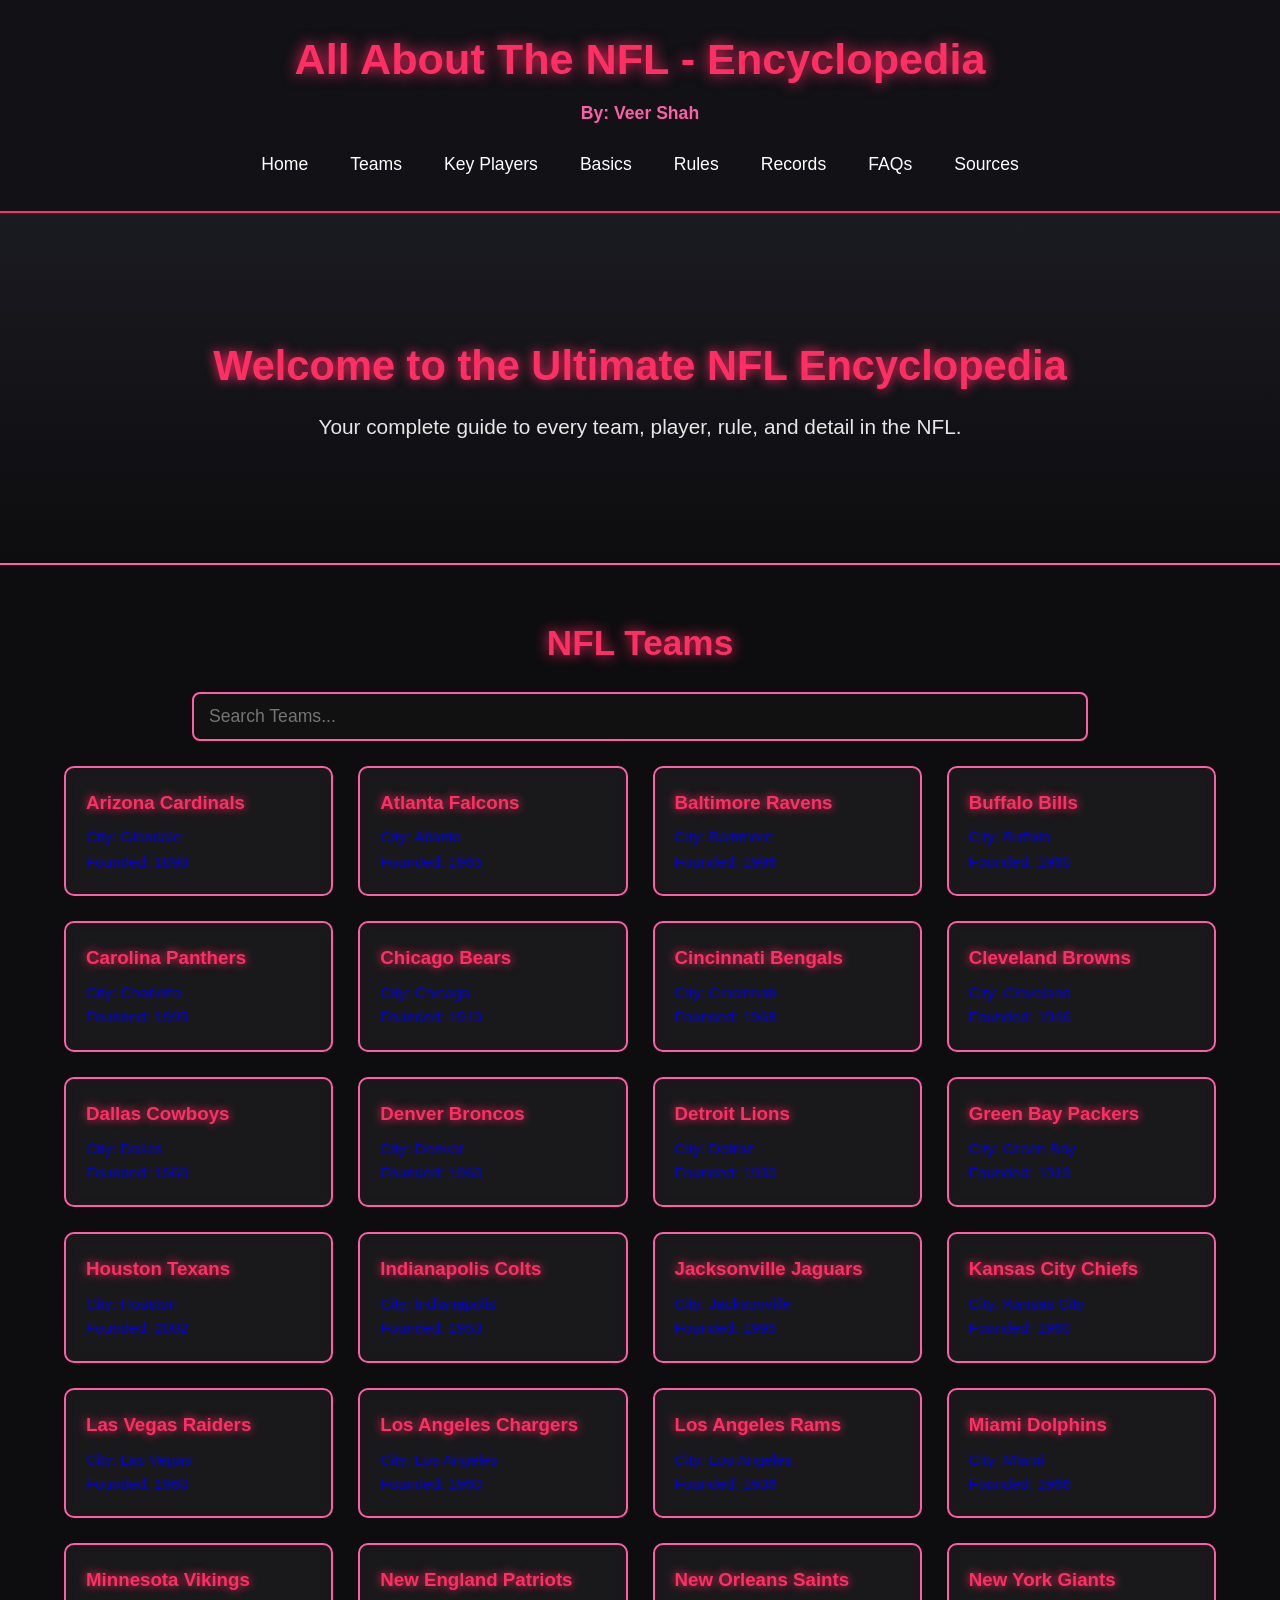
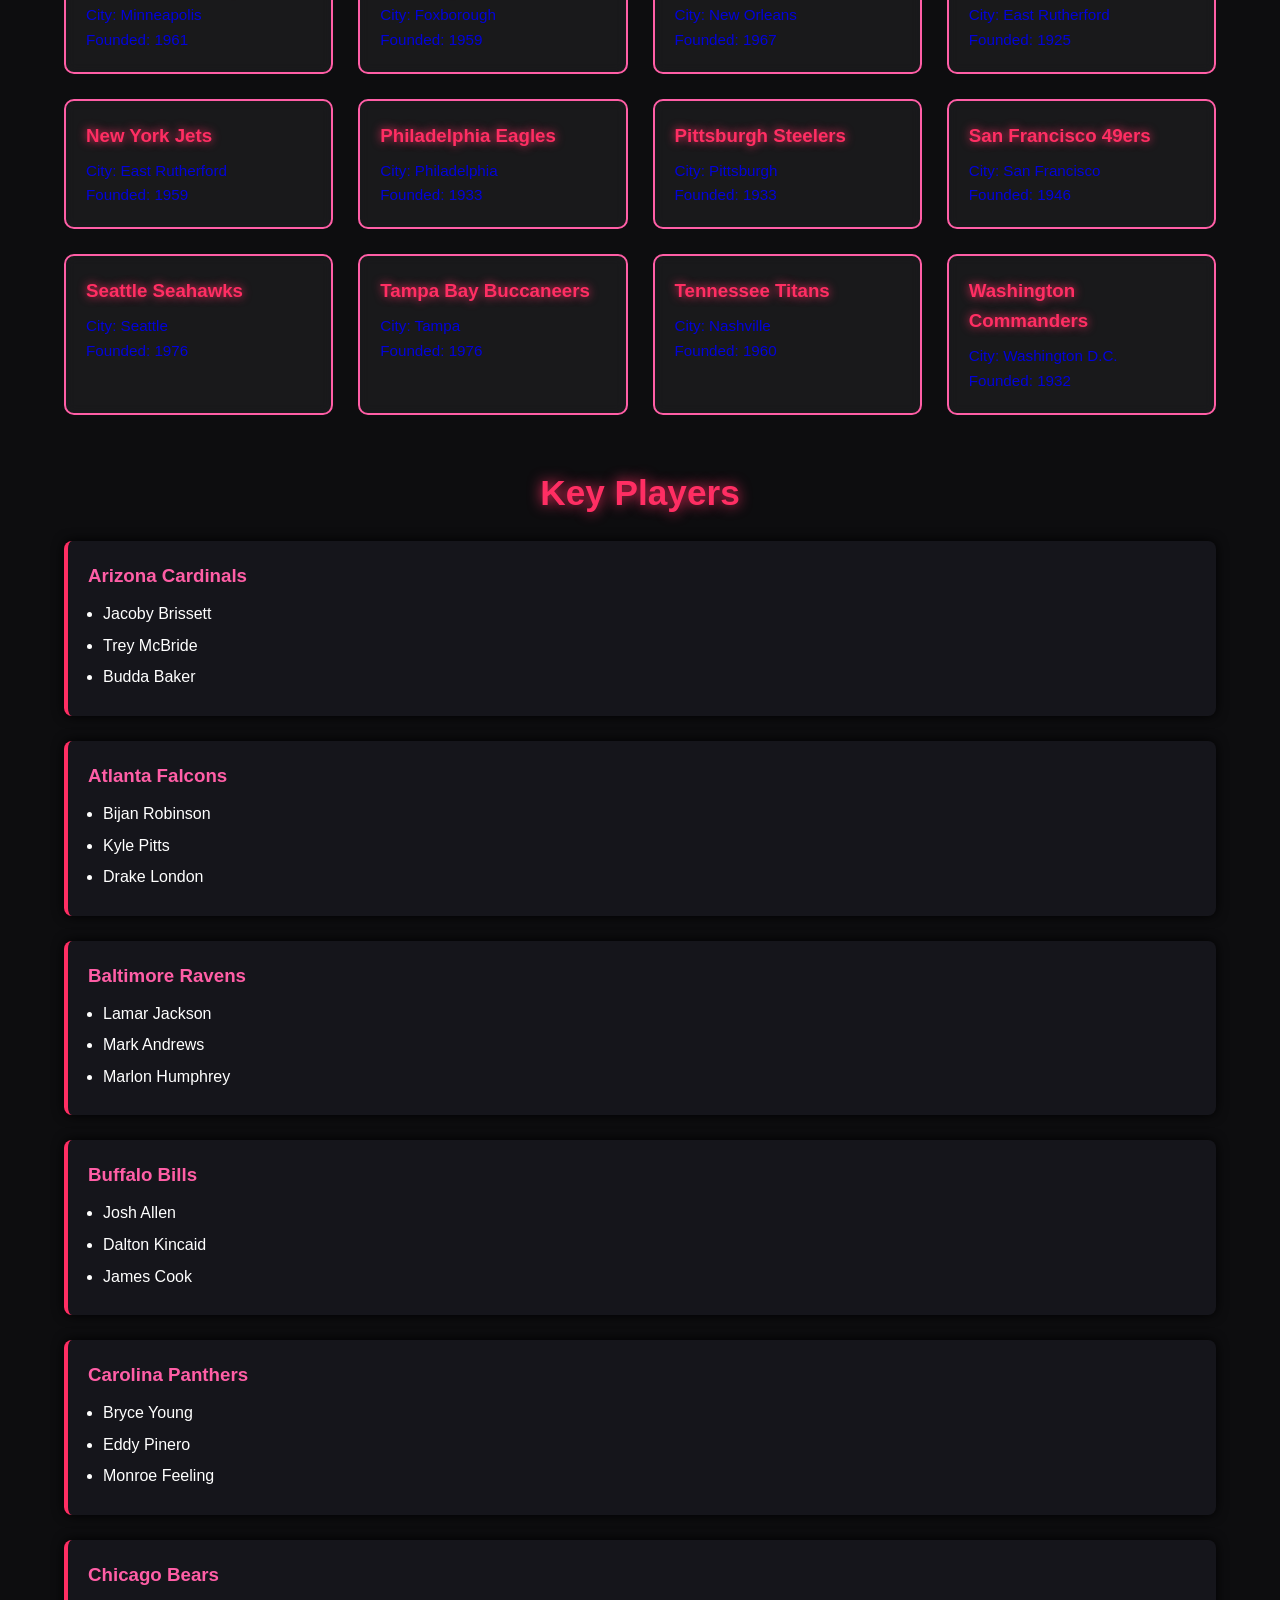
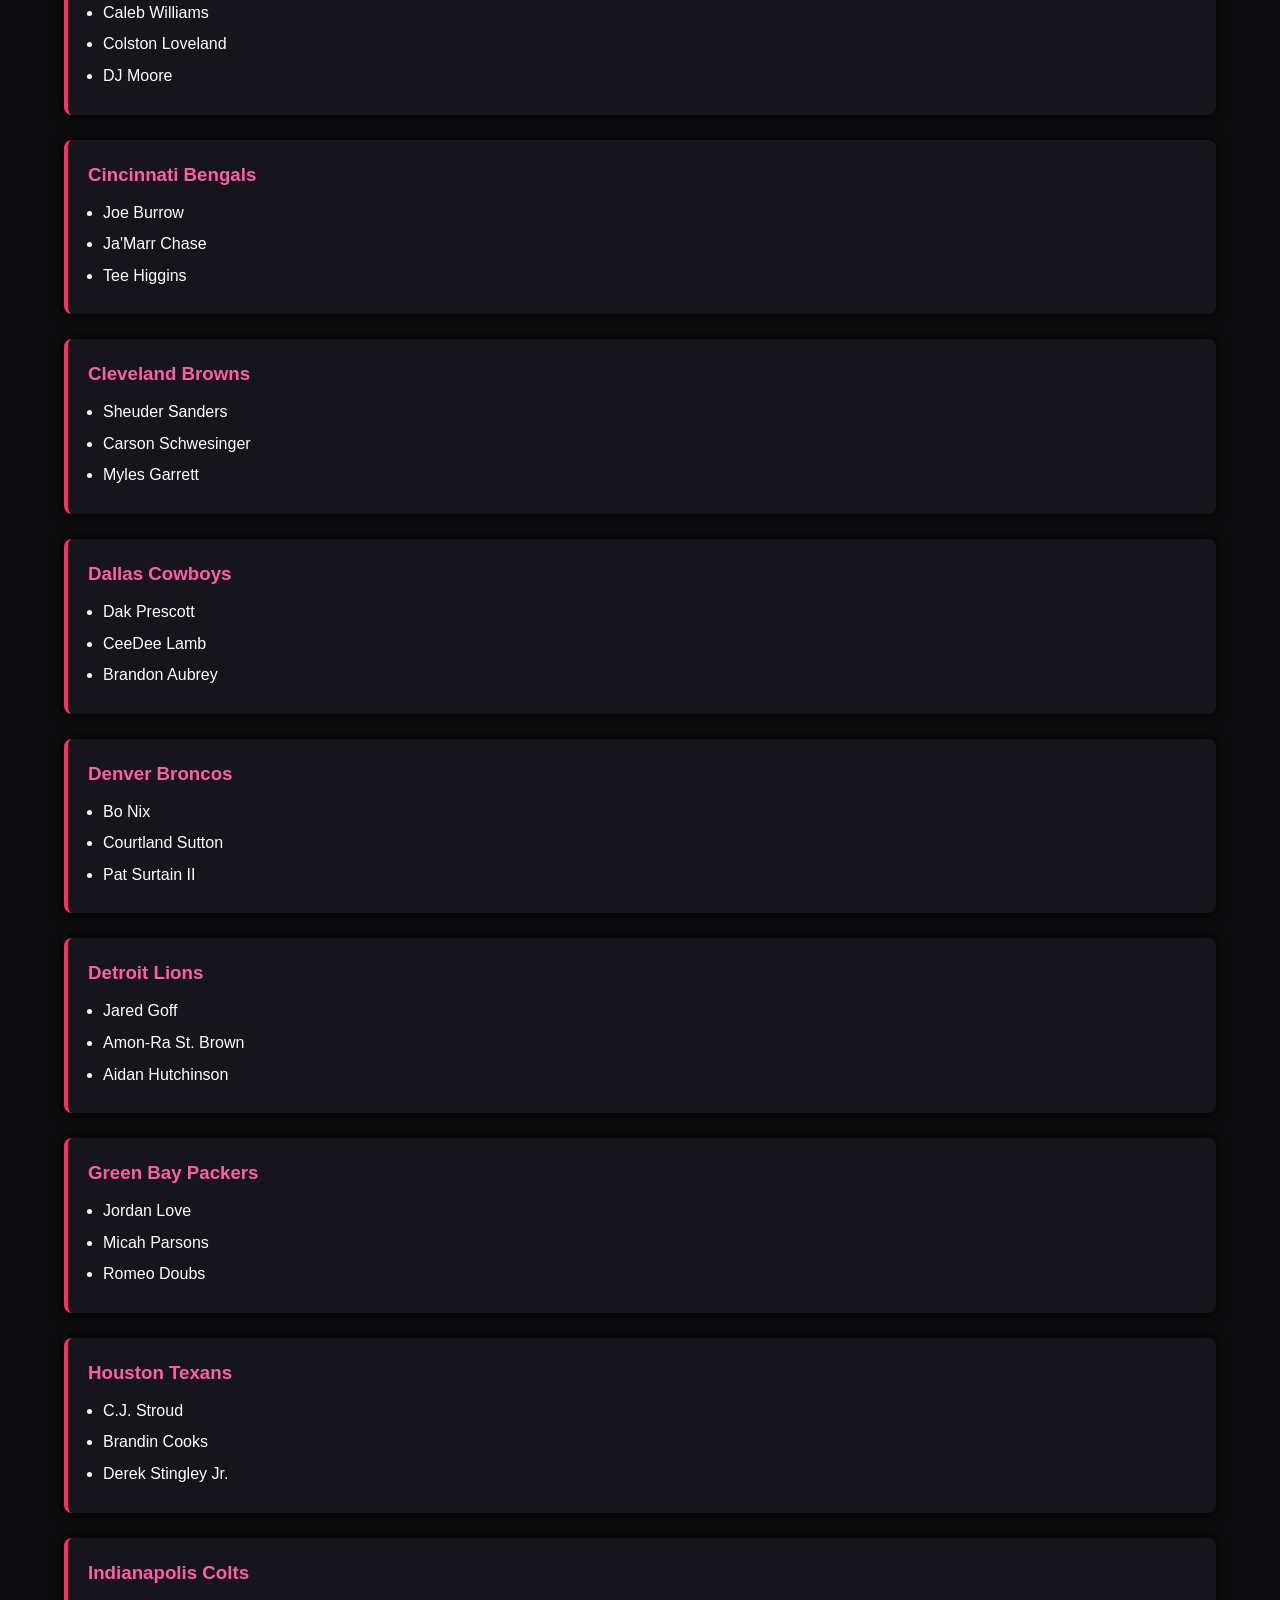
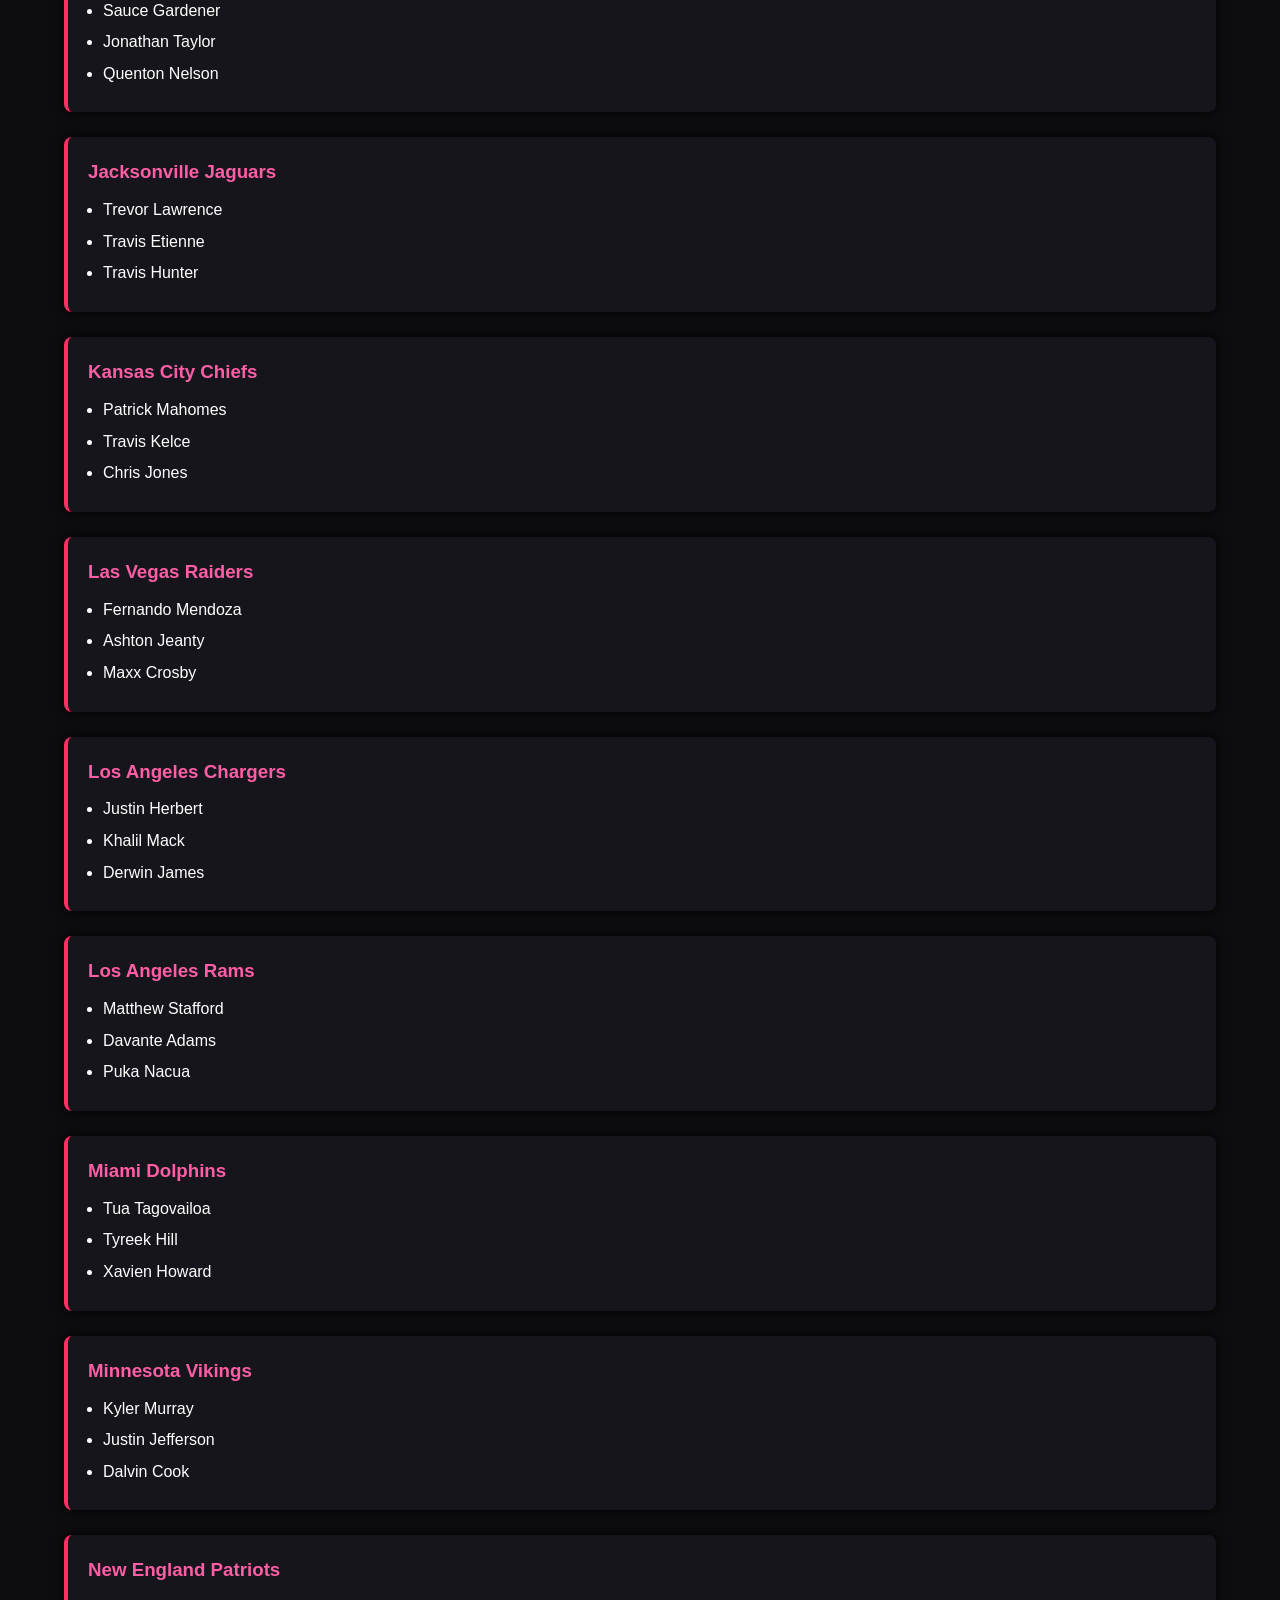
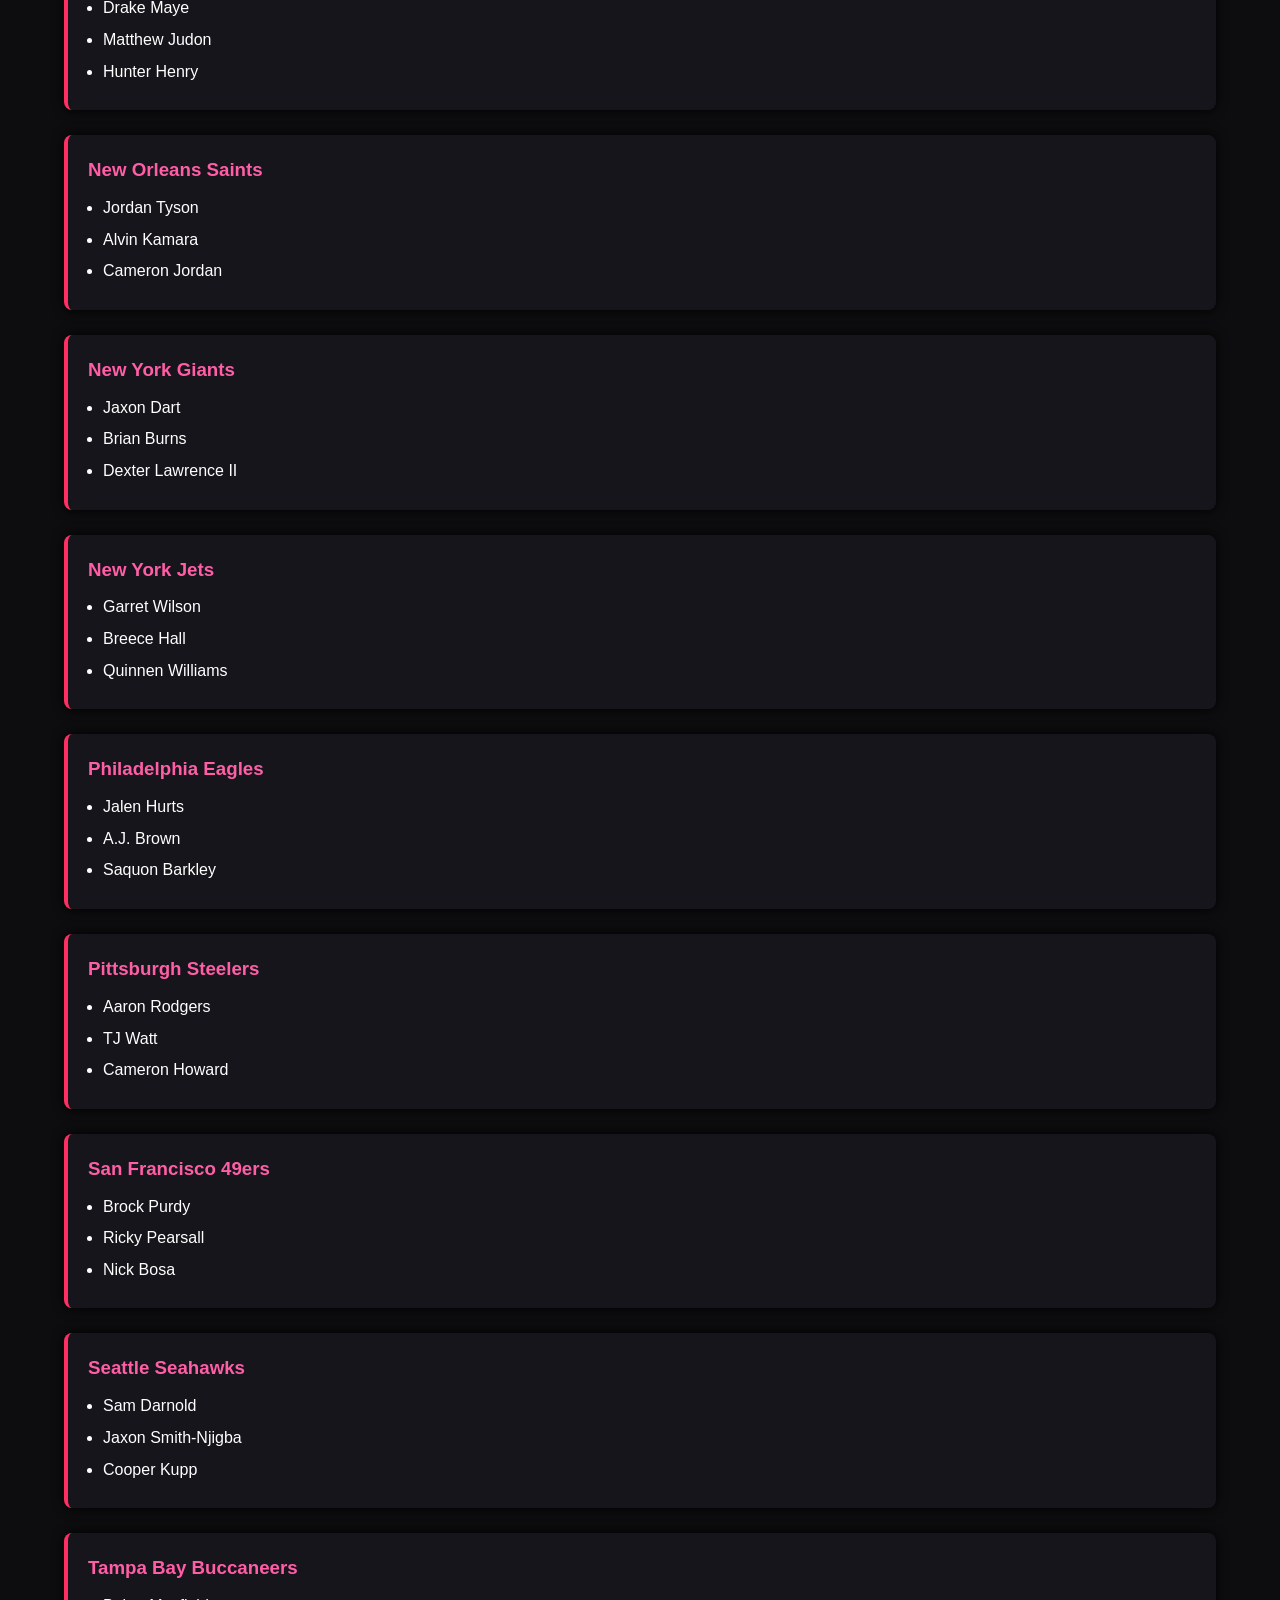
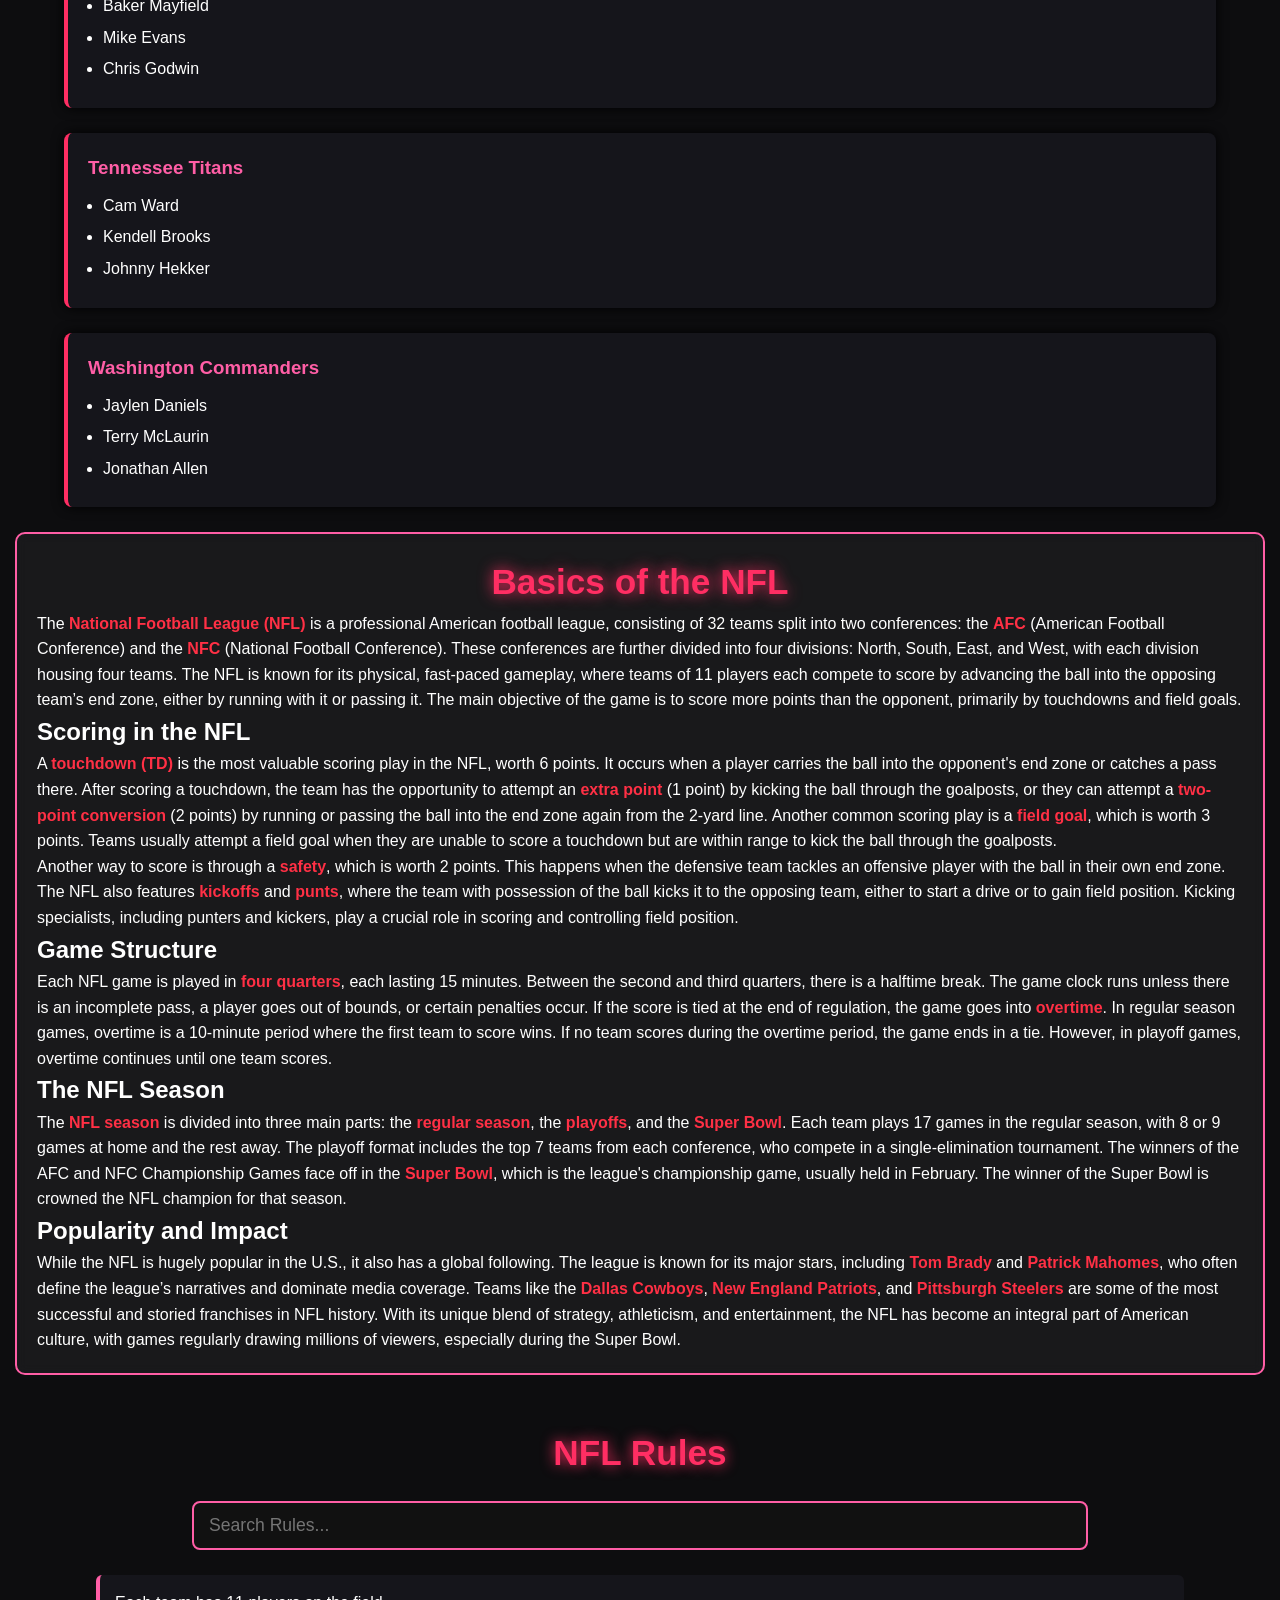
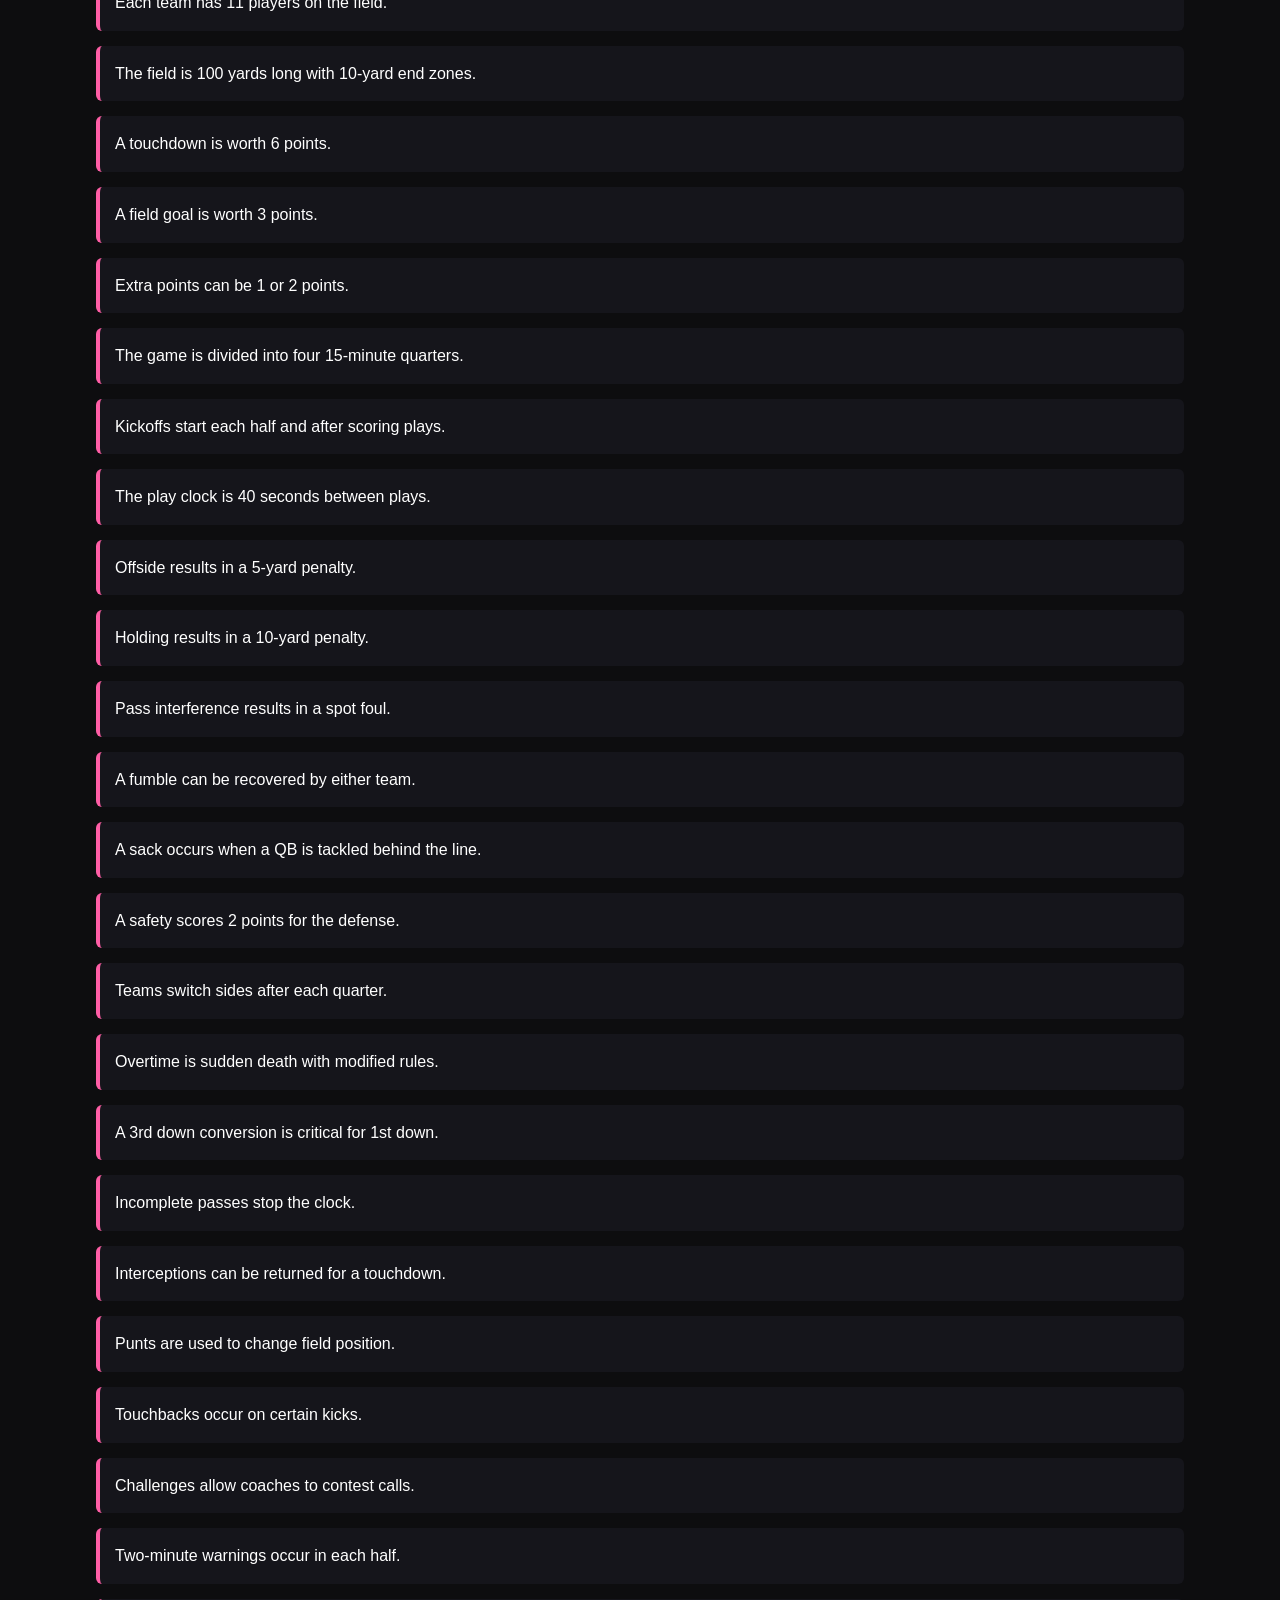
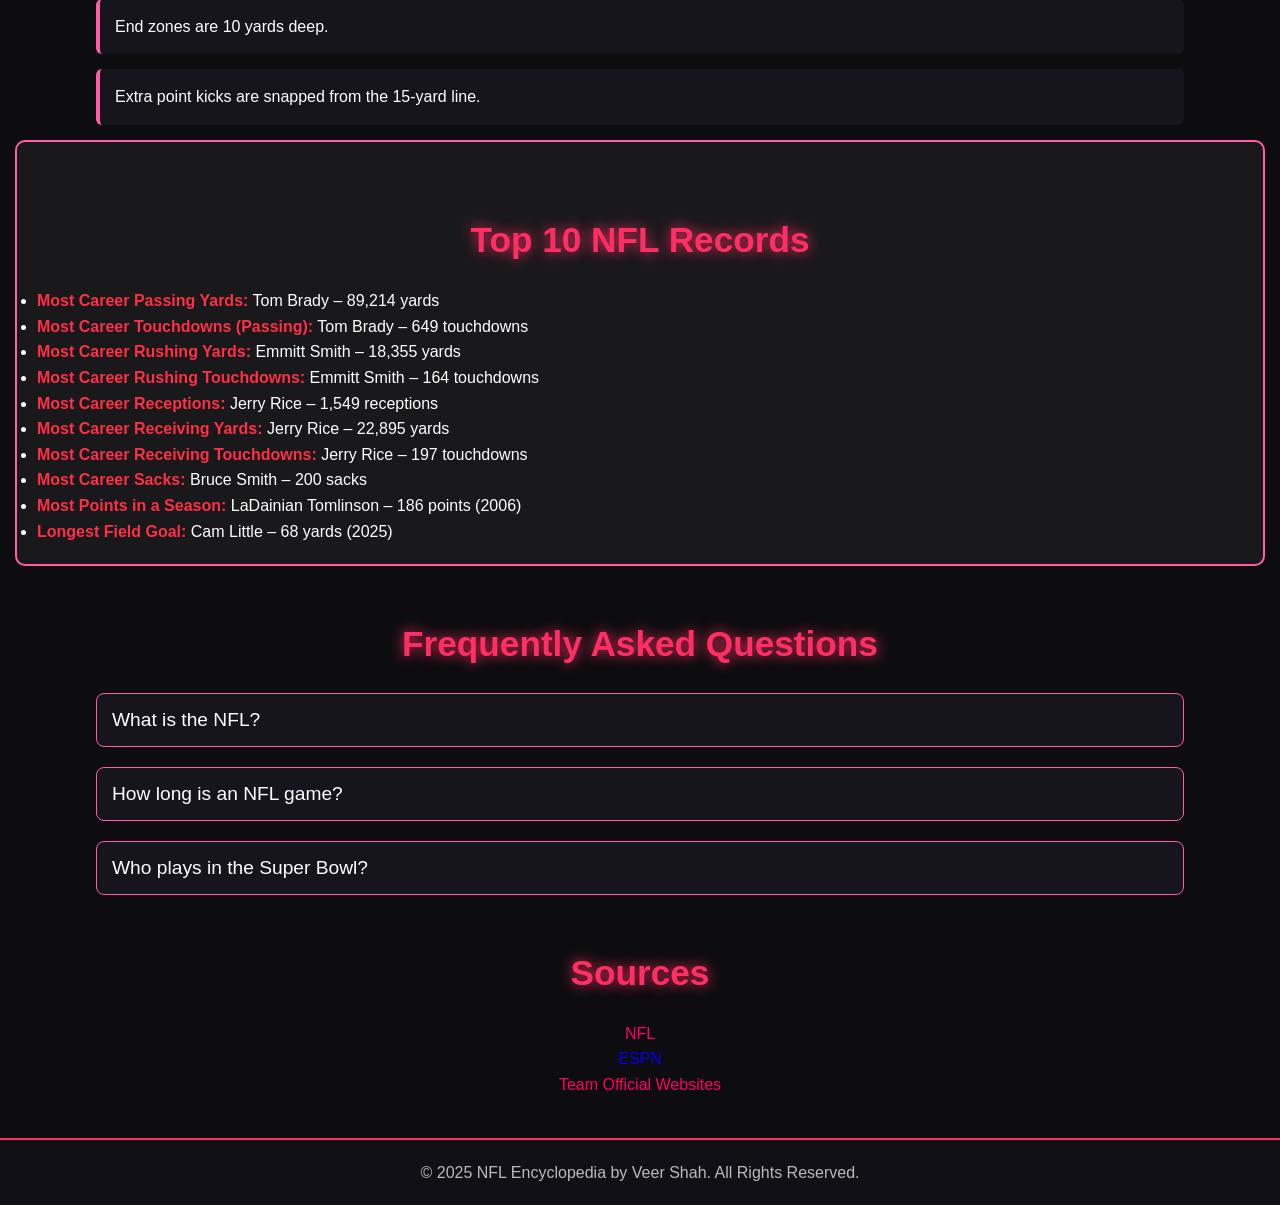
==== index.html @ 42a187db "Add files via upload" ====
<!DOCTYPE html>
<html lang="en">

  <head>
    <meta charset="UTF-8">
    <title>All About the NFL — Encyclopedia</title>
    <link rel="stylesheet" href="./style.css">

  </head>
    
  <body>
  <!DOCTYPE html>
<html lang="en">

<head>
	<meta charset="UTF-8">
	<meta name="viewport" content="width=device-width, initial-scale=1.0">
	<title>All About The NFL - Encyclopedia | By: Veer Shah</title>
	<link rel="stylesheet" href="styles.css">
</head>

<body>

	<header>
		<h1>All About The NFL - Encyclopedia</h1>
		<h2 class="subtitle">By: Veer Shah</h2>
		<nav>
			<a href="#home">Home</a>
			<a href="#teams">Teams</a>
			<a href="#players">Key Players</a>
			<a href="#basics">Basics</a>
			<a href="#rules">Rules</a>
			<a href=".section-title">Records</a>
			<a href="#faq">FAQs</a>
			<a href="#sources">Sources</a>

		</nav>
	</header>

	<section id="home" class="hero">
		<div class="hero-content">
			<h2>Welcome to the Ultimate NFL Encyclopedia</h2>
			<p>Your complete guide to every team, player, rule, and detail in the NFL.</p>
		</div>
	</section>

	<!-- ======================= TEAMS ======================= -->
	<section id="teams">
		<h2 class="section-title">NFL Teams</h2>
		<input id="teamSearch" type="text" placeholder="Search Teams...">

		<div id="teamGrid" class="team-grid">
			<!-- Teams loaded by JS -->
		</div>

	</section>

	<!-- ======================= KEY PLAYERS ======================= -->
	<section id="players">
		<h2 class="section-title">Key Players</h2>
		<div id="playersContainer"></div>
	</section>

	<!-- ======================= BASICS ======================= -->
	<section class="record-card">
		<div>
			<h2 id="ko">Basics of the NFL</h2>
		</div>
		<p>The <strong>National Football League (NFL)</strong> is a professional American football league, consisting of 32 teams split into two conferences: the <strong>AFC</strong> (American Football Conference) and the <strong>NFC</strong> (National Football Conference). These conferences are further divided into four divisions: North, South, East, and West, with each division housing four teams. The NFL is known for its physical, fast-paced gameplay, where teams of 11 players each compete to score by advancing the ball into the opposing team’s end zone, either by running with it or passing it. The main objective of the game is to score more points than the opponent, primarily by touchdowns and field goals.</p>

		<h2>Scoring in the NFL</h2>
		<p>A <strong>touchdown (TD)</strong> is the most valuable scoring play in the NFL, worth <span>6 points</span>. It occurs when a player carries the ball into the opponent's end zone or catches a pass there. After scoring a touchdown, the team has the opportunity to attempt an <strong>extra point</strong> (<span>1 point</span>) by kicking the ball through the goalposts, or they can attempt a <strong>two-point conversion</strong> (<span>2 points</span>) by running or passing the ball into the end zone again from the 2-yard line. Another common scoring play is a <strong>field goal</strong>, which is worth <span>3 points</span>. Teams usually attempt a field goal when they are unable to score a touchdown but are within range to kick the ball through the goalposts.</p>

		<p>Another way to score is through a <strong>safety</strong>, which is worth <span class="highlight">2 points</span>. This happens when the defensive team tackles an offensive player with the ball in their own end zone. The NFL also features <strong>kickoffs</strong> and <strong>punts</strong>, where the team with possession of the ball kicks it to the opposing team, either to start a drive or to gain field position. Kicking specialists, including punters and kickers, play a crucial role in scoring and controlling field position.</p>

		<h2>Game Structure</h2>
		<p>Each NFL game is played in <strong>four quarters</strong>, each lasting <span class="highlight">15 minutes</span>. Between the second and third quarters, there is a halftime break. The game clock runs unless there is an incomplete pass, a player goes out of bounds, or certain penalties occur. If the score is tied at the end of regulation, the game goes into <strong>overtime</strong>. In regular season games, overtime is a 10-minute period where the first team to score wins. If no team scores during the overtime period, the game ends in a tie. However, in playoff games, overtime continues until one team scores.</p>

		<h2>The NFL Season</h2>
		<p>The <strong>NFL season</strong> is divided into three main parts: the <strong>regular season</strong>, the <strong>playoffs</strong>, and the <strong>Super Bowl</strong>. Each team plays 17 games in the regular season, with 8 or 9 games at home and the rest away. The playoff format includes the top 7 teams from each conference, who compete in a single-elimination tournament. The winners of the AFC and NFC Championship Games face off in the <strong>Super Bowl</strong>, which is the league's championship game, usually held in February. The winner of the Super Bowl is crowned the NFL champion for that season.</p>

		<h2>Popularity and Impact</h2>
		<p>While the NFL is hugely popular in the U.S., it also has a global following. The league is known for its major stars, including <strong>Tom Brady</strong> and <strong>Patrick Mahomes</strong>, who often define the league’s narratives and dominate media coverage. Teams like the <strong>Dallas Cowboys</strong>, <strong>New England Patriots</strong>, and <strong>Pittsburgh Steelers</strong> are some of the most successful and storied franchises in NFL history. With its unique blend of strategy, athleticism, and entertainment, the NFL has become an integral part of American culture, with games regularly drawing millions of viewers, especially during the Super Bowl.</p>

	</section>

	<!-- ======================= RULES ======================= -->
	<section id="rules">
		<h2 class="section-title">NFL Rules</h2>
		<input id="ruleSearch" type="text" placeholder="Search Rules...">

		<ul id="rulesList">
			<!-- Rules loaded by JS -->
		</ul>
	</section>
	<section class="record-card">
		<h2 class="section-title">Top 10 NFL Records</h2>
		<ul class="records-list">
			<li><strong>Most Career Passing Yards:</strong> Tom Brady – 89,214 yards</li>
			<li><strong>Most Career Touchdowns (Passing):</strong> Tom Brady – 649 touchdowns</li>
			<li><strong>Most Career Rushing Yards:</strong> Emmitt Smith – 18,355 yards</li>
			<li><strong>Most Career Rushing Touchdowns:</strong> Emmitt Smith – 164 touchdowns</li>
			<li><strong>Most Career Receptions:</strong> Jerry Rice – 1,549 receptions</li>
			<li><strong>Most Career Receiving Yards:</strong> Jerry Rice – 22,895 yards</li>
			<li><strong>Most Career Receiving Touchdowns:</strong> Jerry Rice – 197 touchdowns</li>
			<li><strong>Most Career Sacks:</strong> Bruce Smith – 200 sacks</li>
			<li><strong>Most Points in a Season:</strong> LaDainian Tomlinson – 186 points (2006)</li>
			<li><strong>Longest Field Goal:</strong> Cam Little – 68 yards (2025)</li>
		</ul>

	</section>
	<!-- ======================= FAQ ======================= -->
	<section id="faq">
		<h2 class="section-title">Frequently Asked Questions</h2>

		<div class="faq-item">
			<button class="faq-question">What is the NFL?</button>
			<div class="faq-answer">The NFL is the National Football League, consisting of 32 teams split across two conferences.</div>
		</div>

		<div class="faq-item">
			<button class="faq-question">How long is an NFL game?</button>
			<div class="faq-answer">An NFL game is 60 minutes long, divided into four 15-minute quarters.</div>
		</div>

		<div class="faq-item">
			<button class="faq-question">Who plays in the Super Bowl?</button>
			<div class="faq-answer">The champions of the AFC and NFC conferences compete in the Super Bowl.</div>
		</div>
	</section>

	<!-- ======================= SOURCES ======================= -->
	<section id="sources">
		<h2 class="section-title">Sources</h2>
		<ul>
			<a target="_blank" href="https://www.nfl.com/">
				<li class="s">NFL</li>
			</a>
			<li class="s"><a target="_blank" href="https://www.espn.com/">ESPN</li></a>
			<a target="_blank" href="https://www.nfl.com/teams/">
				<li class="s">Team Official Websites</li>
			</a>
		</ul>
	</section>

	<footer>
		<p>&copy; 2025 NFL Encyclopedia by Veer Shah. All Rights Reserved.</p>
	</footer>

	<script src="script.js"></script>
</body>

</html>
    <script  src="./script.js"></script>

  </body>
  
</html>
---- style.css ----
* {
	margin: 0;
	padding: 0;
	box-sizing: border-box;
	scroll-behavior: smooth;
}

body {
	font-family: "Orbitron", Arial, sans-serif;
	background: #0d0d0f;
	color: #ffffff;
	line-height: 1.6;
}

/* Glowing neon accent */
:root {
	--neon-red: #ff2e63;
	--neon-pink: #ff5ea6;
	--dark-bg: #0d0d0f;
	--glass: rgba(255, 255, 255, 0.05);
}

/* ===========================
   HEADER
   =========================== */
header {
	background: #111116;
	padding: 25px;
	text-align: center;
	border-bottom: 2px solid var(--neon-red);
	box-shadow: 0 0 20px var(--neon-red);
}

header h1 {
	font-size: 2.7rem;
	margin-bottom: 5px;
	color: var(--neon-red);
	text-shadow: 0 0 15px var(--neon-red);
}

.subtitle {
	font-size: 1.1rem;
	color: var(--neon-pink);
	margin-bottom: 15px;
}

nav {
	display: flex;
	justify-content: center;
	flex-wrap: wrap;
	gap: 18px;
}

nav a {
	color: #fff;
	text-decoration: none;
	font-size: 1.1rem;
	padding: 8px 12px;
	transition: 0.3s ease;
}

nav a:hover {
	color: var(--neon-red);
	text-shadow: 0 0 10px var(--neon-red);
}

/* ===========================
   HERO SECTION
   =========================== */
.hero {
	padding: 120px 20px;
	background: linear-gradient(to bottom, #1a1a21, #0d0d0f);
	text-align: center;
	border-bottom: 2px solid var(--neon-pink);
}

.hero h2 {
	font-size: 2.6rem;
	color: var(--neon-red);
	text-shadow: 0 0 12px var(--neon-red);
}

.hero p {
	margin-top: 10px;
	font-size: 1.3rem;
	color: #e6e6e6;
}

/* ===========================
   SECTION TITLE
   =========================== */
.section-title {
	text-align: center;
	font-size: 2.2rem;
	margin: 50px 0 20px;
	color: var(--neon-red);
	text-shadow: 0 0 14px var(--neon-red);
}

/* ===========================
   SEARCH BARS
   =========================== */
#teamSearch,
#ruleSearch {
	width: 70%;
	display: block;
	margin: 0 auto 25px;
	padding: 12px 15px;
	border-radius: 8px;
	border: 2px solid var(--neon-pink);
	background: #111;
	color: white;
	font-size: 1.1rem;
	transition: 0.3s;
}

#teamSearch:focus,
#ruleSearch:focus {
	outline: none;
	border-color: var(--neon-red);
	box-shadow: 0 0 12px var(--neon-red);
}

/* ===========================
   TEAM GRID
   =========================== */
.team-grid {
	width: 90%;
	margin: auto;
	display: grid;
	grid-template-columns: repeat(auto-fit, minmax(260px, 1fr));
	gap: 25px;
}

.team-card {
	background: var(--glass);
	padding: 20px;
	border: 2px solid var(--neon-pink);
	border-radius: 10px;
	-webkit-backdrop-filter: blur(6px);
	        backdrop-filter: blur(6px);
	transition: 0.4s ease;
	cursor: pointer;
}

.team-card:hover {
	transform: translateY(-8px);
	box-shadow: 0 0 25px var(--neon-red);
	border-color: var(--neon-red);
}

.team-card h3 {
	color: var(--neon-red);
	margin-bottom: 8px;
	text-shadow: 0 0 10px var(--neon-red);
}

.team-card p {
	font-size: 0.95rem;
	opacity: 0.9;
}

/* ===========================
   KEY PLAYERS SECTION
   =========================== */
#playersContainer {
	width: 90%;
	margin: auto;
}

.player-block {
	background: #15151b;
	padding: 20px;
	border-left: 4px solid var(--neon-red);
	margin-bottom: 25px;
	border-radius: 8px;
	box-shadow: 0 0 12px #000;
}

.player-block h3 {
	color: var(--neon-pink);
	margin-bottom: 10px;
}

.player-list {
	margin-left: 15px;
}

.player-list li {
	margin-bottom: 6px;
}

/* ===========================
   RULES
   =========================== */
#rulesList {
	width: 85%;
	margin: auto;
	list-style: none;
}

#rulesList li {
	padding: 15px;
	margin-bottom: 15px;
	background: #15151b;
	border-left: 4px solid var(--neon-pink);
	border-radius: 6px;
	transition: 0.3s;
}

#rulesList li:hover {
	border-left-color: var(--neon-red);
	box-shadow: 0 0 15px var(--neon-red);
}

/* ===========================
   FAQ
   =========================== */
.faq-item {
	width: 85%;
	margin: 20px auto;
	background: #15151b;
	border: 1px solid var(--neon-pink);
	border-radius: 8px;
}

.faq-question {
	width: 100%;
	padding: 15px;
	text-align: left;
	font-size: 1.2rem;
	background: none;
	border: none;
	color: white;
	cursor: pointer;
}

.faq-question:hover {
	color: var(--neon-red);
	text-shadow: 0 0 8px var(--neon-red);
}

.faq-answer {
	display: none;
	padding: 15px;
	color: #ddd;
	border-top: 1px solid #333;
}

/* ===========================
   FOOTER
   =========================== */
footer {
	text-align: center;
	padding: 20px;
	margin-top: 40px;
	background: #101015;
	border-top: 2px solid var(--neon-red);
	color: #bbb;
}
/* ===========================
   TEAM CARD HOVER ANIMATION
=========================== */
.team-card {
	transition: transform 0.3s ease, box-shadow 0.3s ease;
}
.team-card:hover {
	transform: translateY(-8px) scale(1.05);
	box-shadow: 0 0 20px var(--neon-red);
}

/* RULE HOVER ANIMATION */
#rulesList li {
	transition: transform 0.3s ease, box-shadow 0.3s ease;
}
#rulesList li:hover {
	transform: translateX(5px);
	box-shadow: 0 0 15px var(--neon-pink);
}

/* BACK TO TOP BUTTON */
#backToTop {
	position: fixed;
	bottom: 30px;
	right: 30px;
	padding: 18px 24px; /* Bigger size */
	font-size: 22px; /* Larger text */
	font-weight: bold;
	background: var(--neon-red);
	color: #fff;
	border: none;
	border-radius: 12px;
	cursor: pointer;
	display: none; /* Hidden initially */
	box-shadow: 0 0 25px var(--neon-red), 0 0 50px var(--neon-red),
		0 0 75px var(--neon-red);
	transition: transform 0.3s ease, box-shadow 0.3s ease;
	z-index: 1000;
}

#backToTop:hover {
	transform: scale(1.1);
	box-shadow: 0 0 25px var(--neon-pink);
}
.s {
	color: #ff0066;
	text-align: center;
}
.s:visited {
	color: #ff0066;
	text-align: center;
}
.s:hover {
	color: #ff0066;
	text-align: center;
	text-decoration: underline;
}
a:visited {
	color: blue;
}
a {
	text-decoration: none;
}
.record-card {
	background: var(--glass);
	padding: 20px;
	border: 2px solid var(--neon-pink);
	border-radius: 10px;
	-webkit-backdrop-filter: blur(6px);
	        backdrop-filter: blur(6px);
	transition: 0.3s ease;
	cursor: pointer;
	margin-left: 15px;
	margin-right: 15px;
}
.record-card:hover {
	transform: translateY(-8px);
	box-shadow: 0 0 25px var(--neon-red);
	border-color: var(--neon-red);
}
#ko {
	font-size: 2.2rem;
	color: var(--neon-red);
	text-shadow: 0 0 15px var(--neon-red);
	text-align: center;
}
strong {
	color: #ff3045;
}
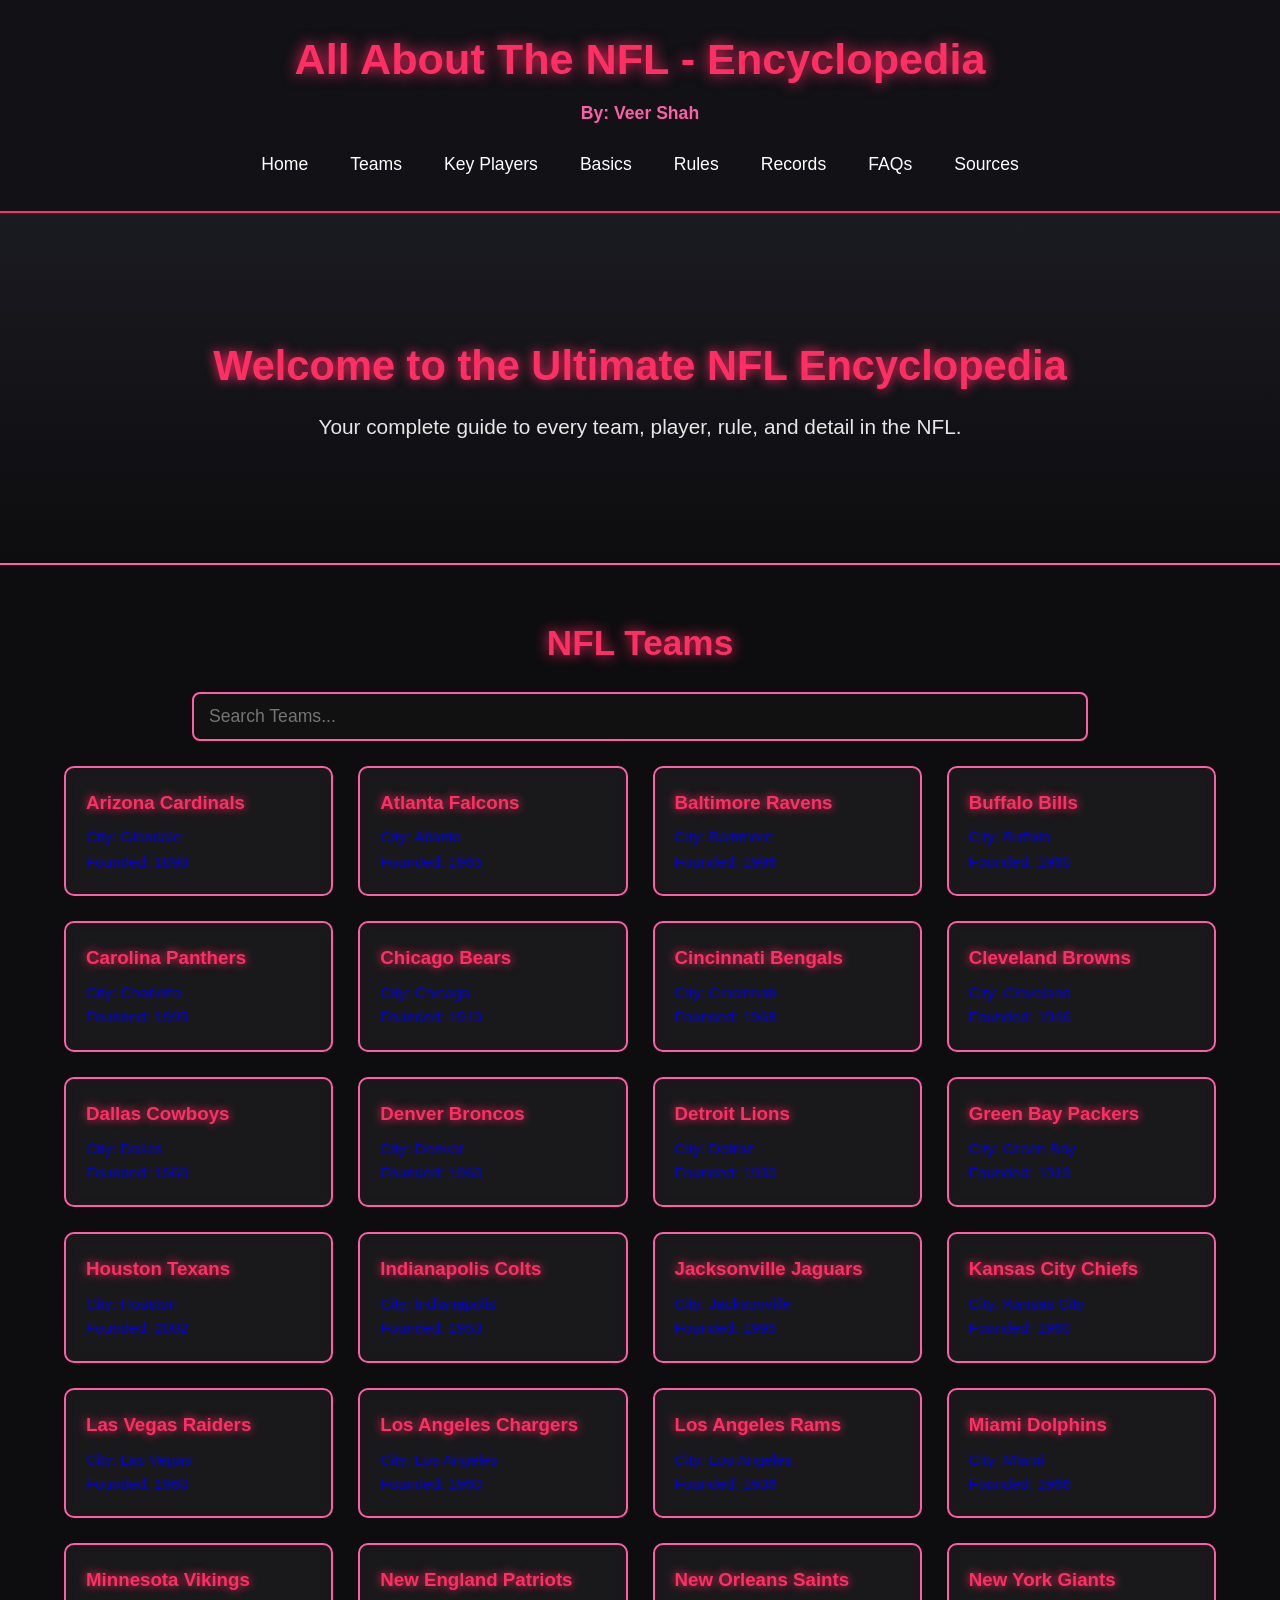
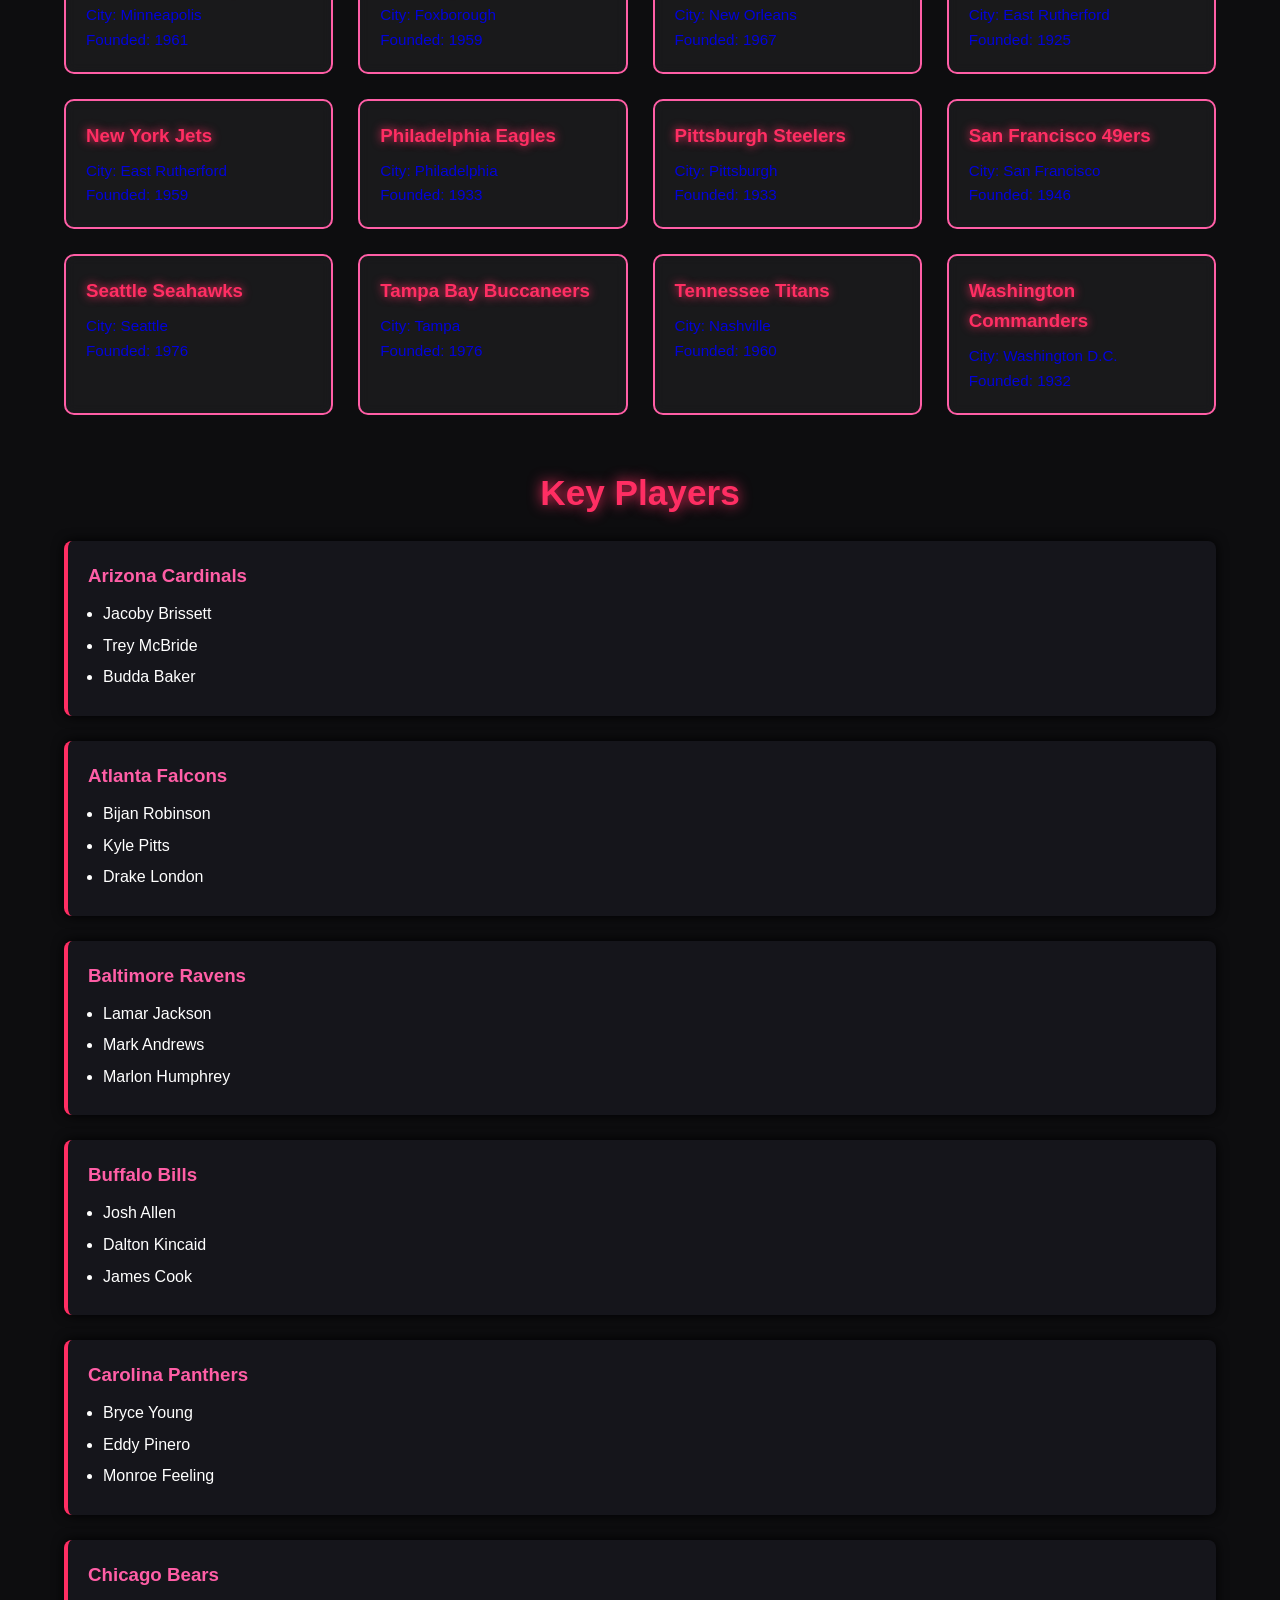
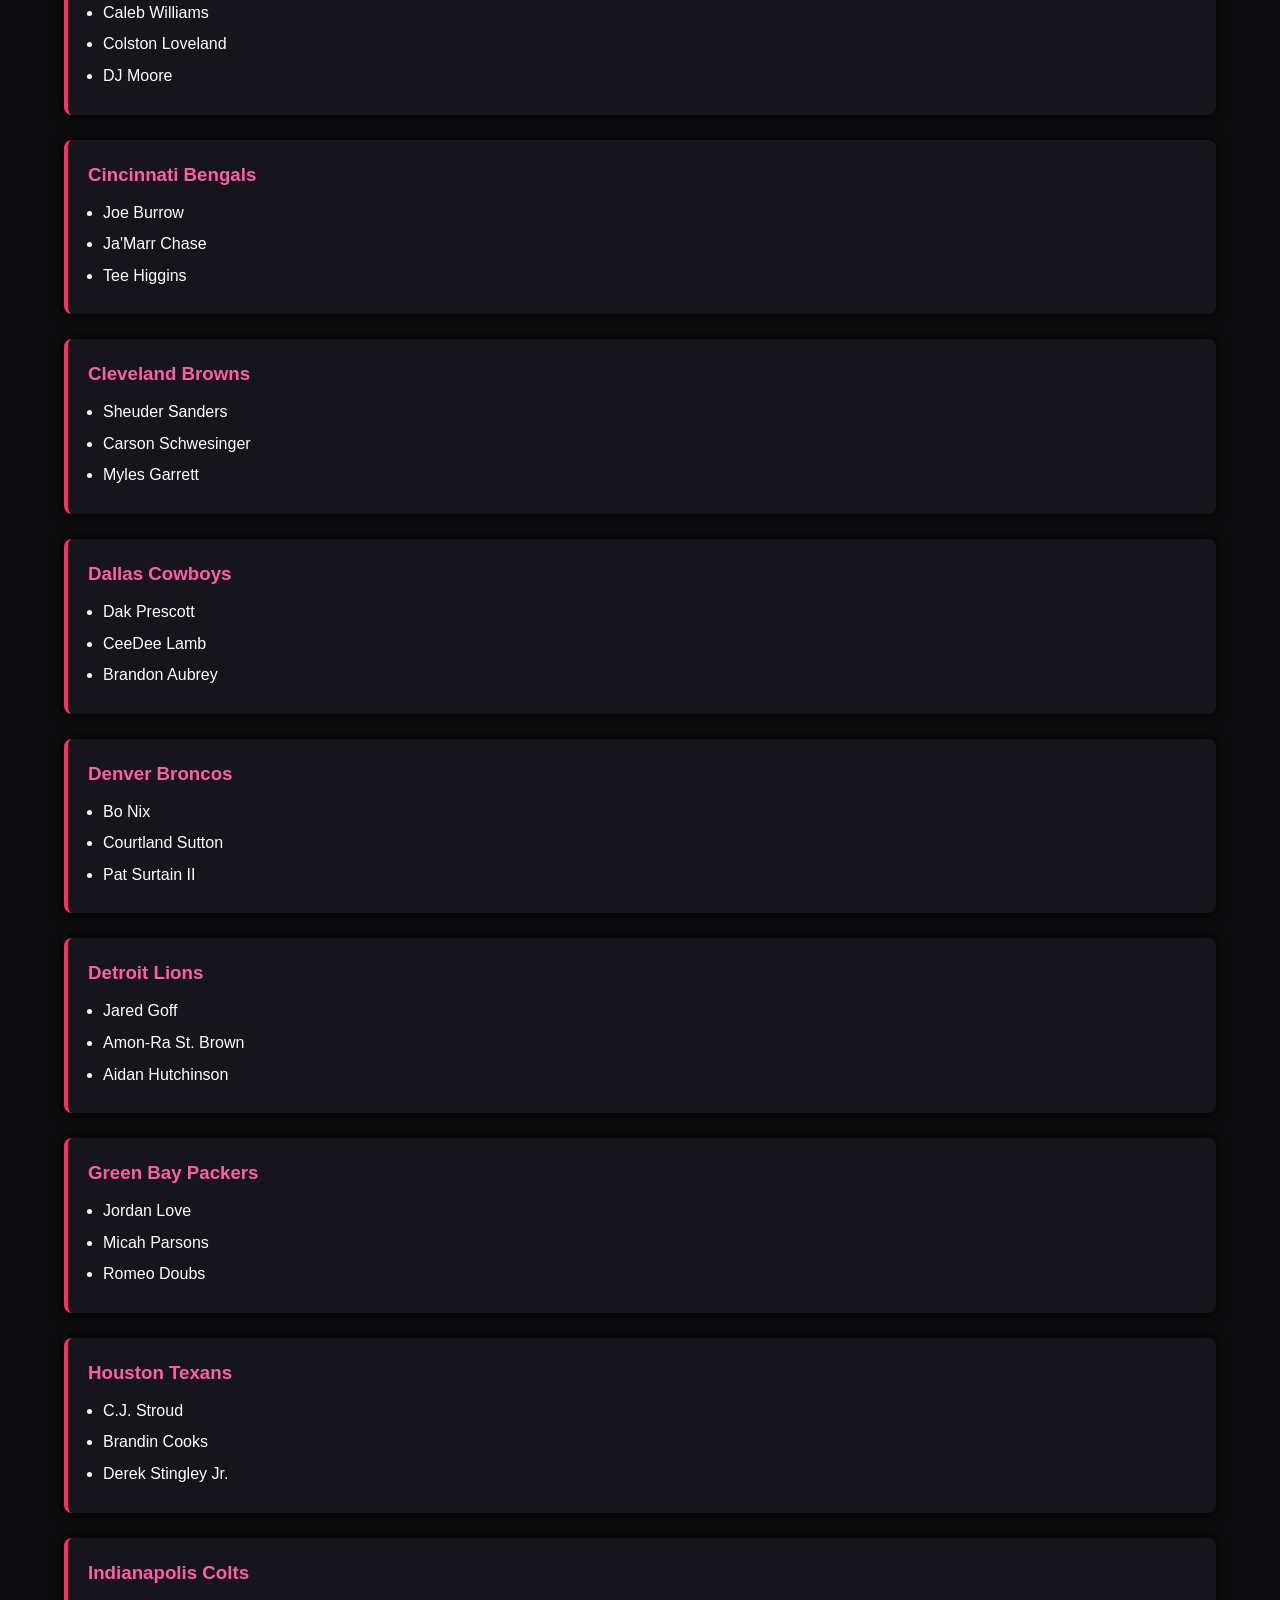
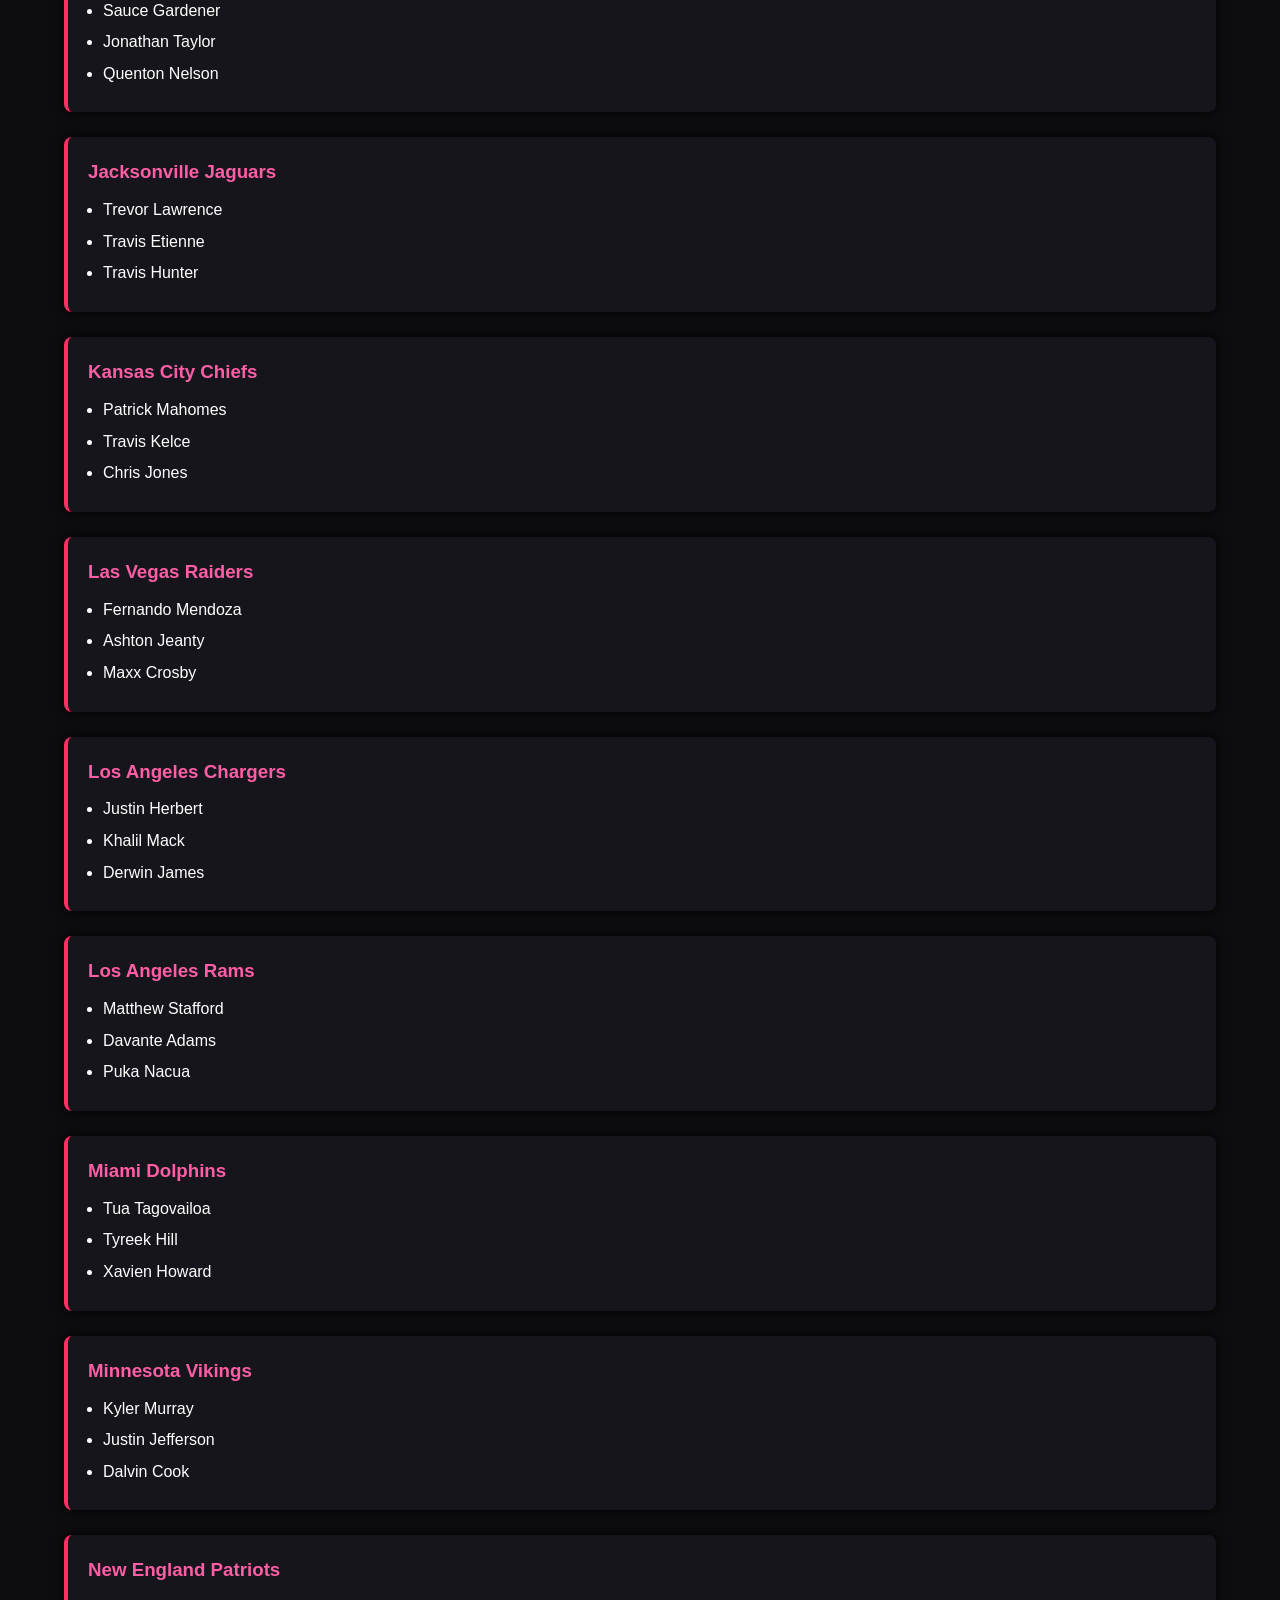
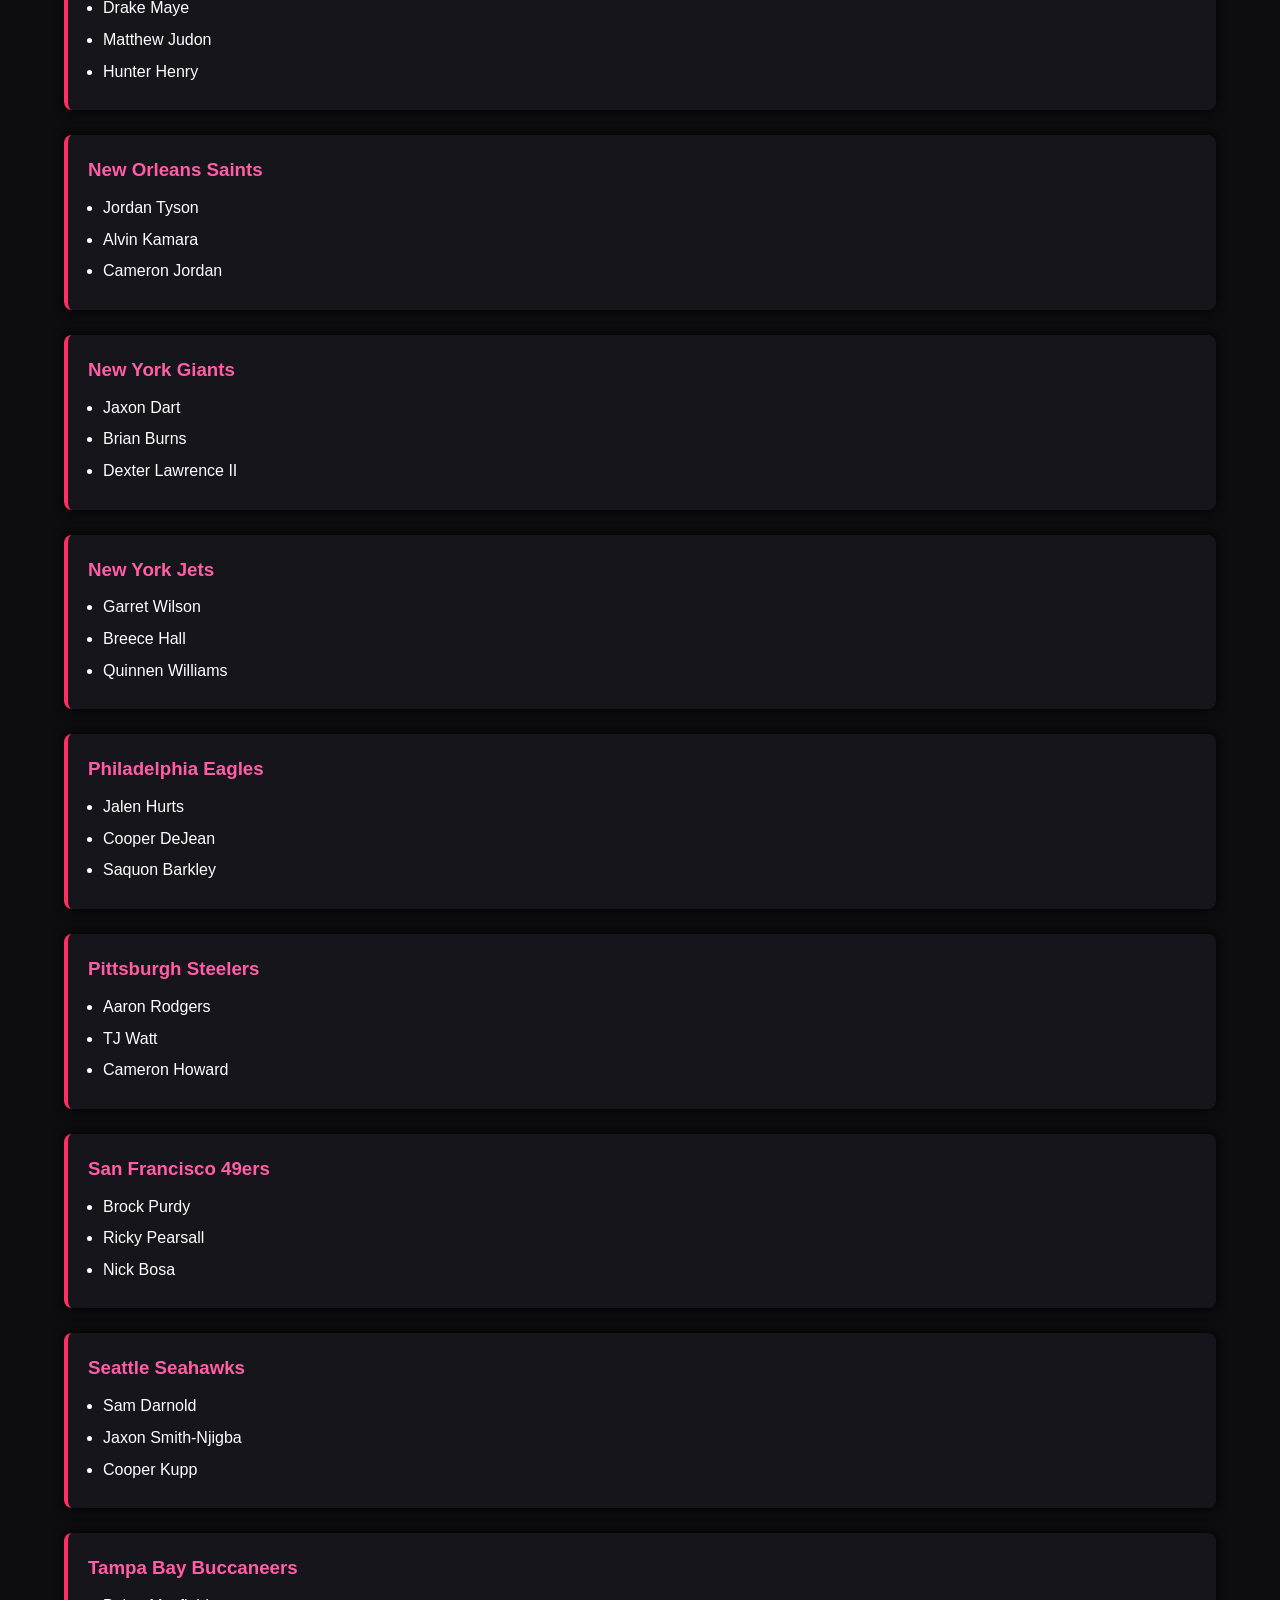
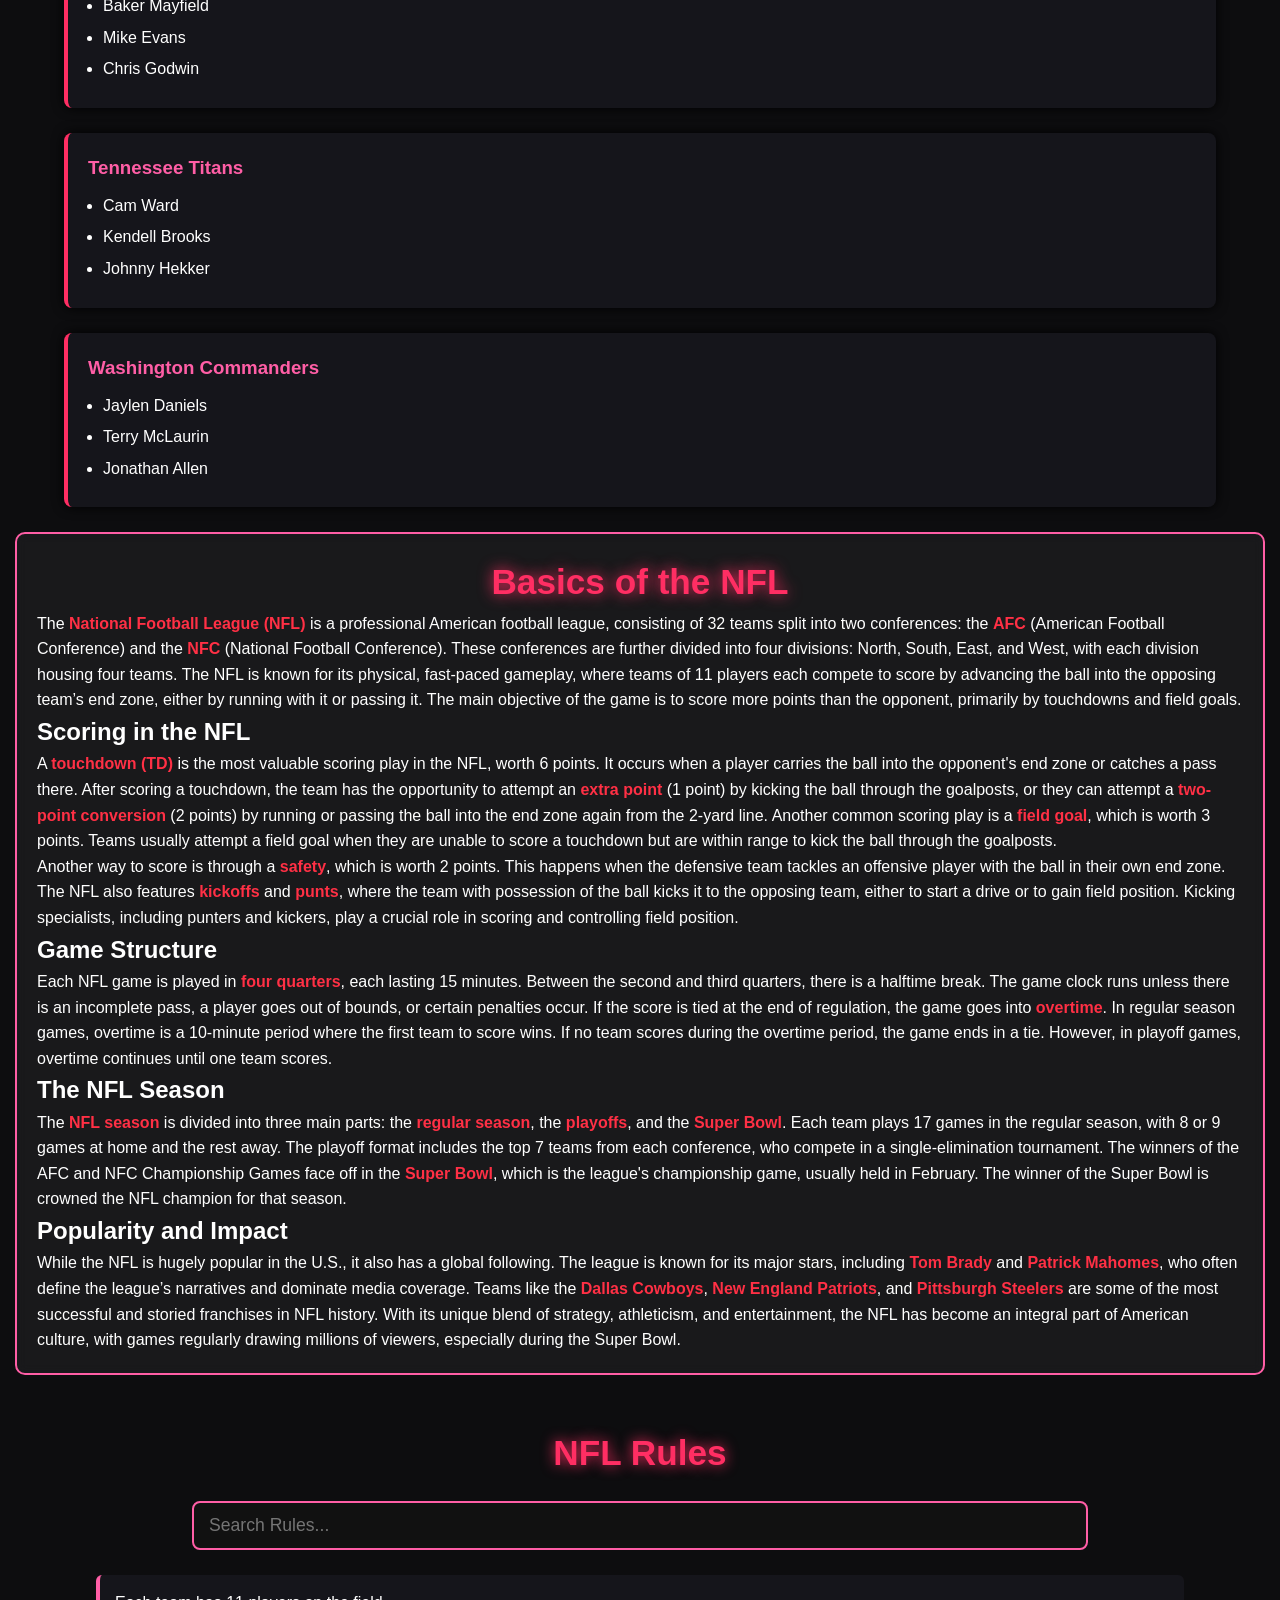
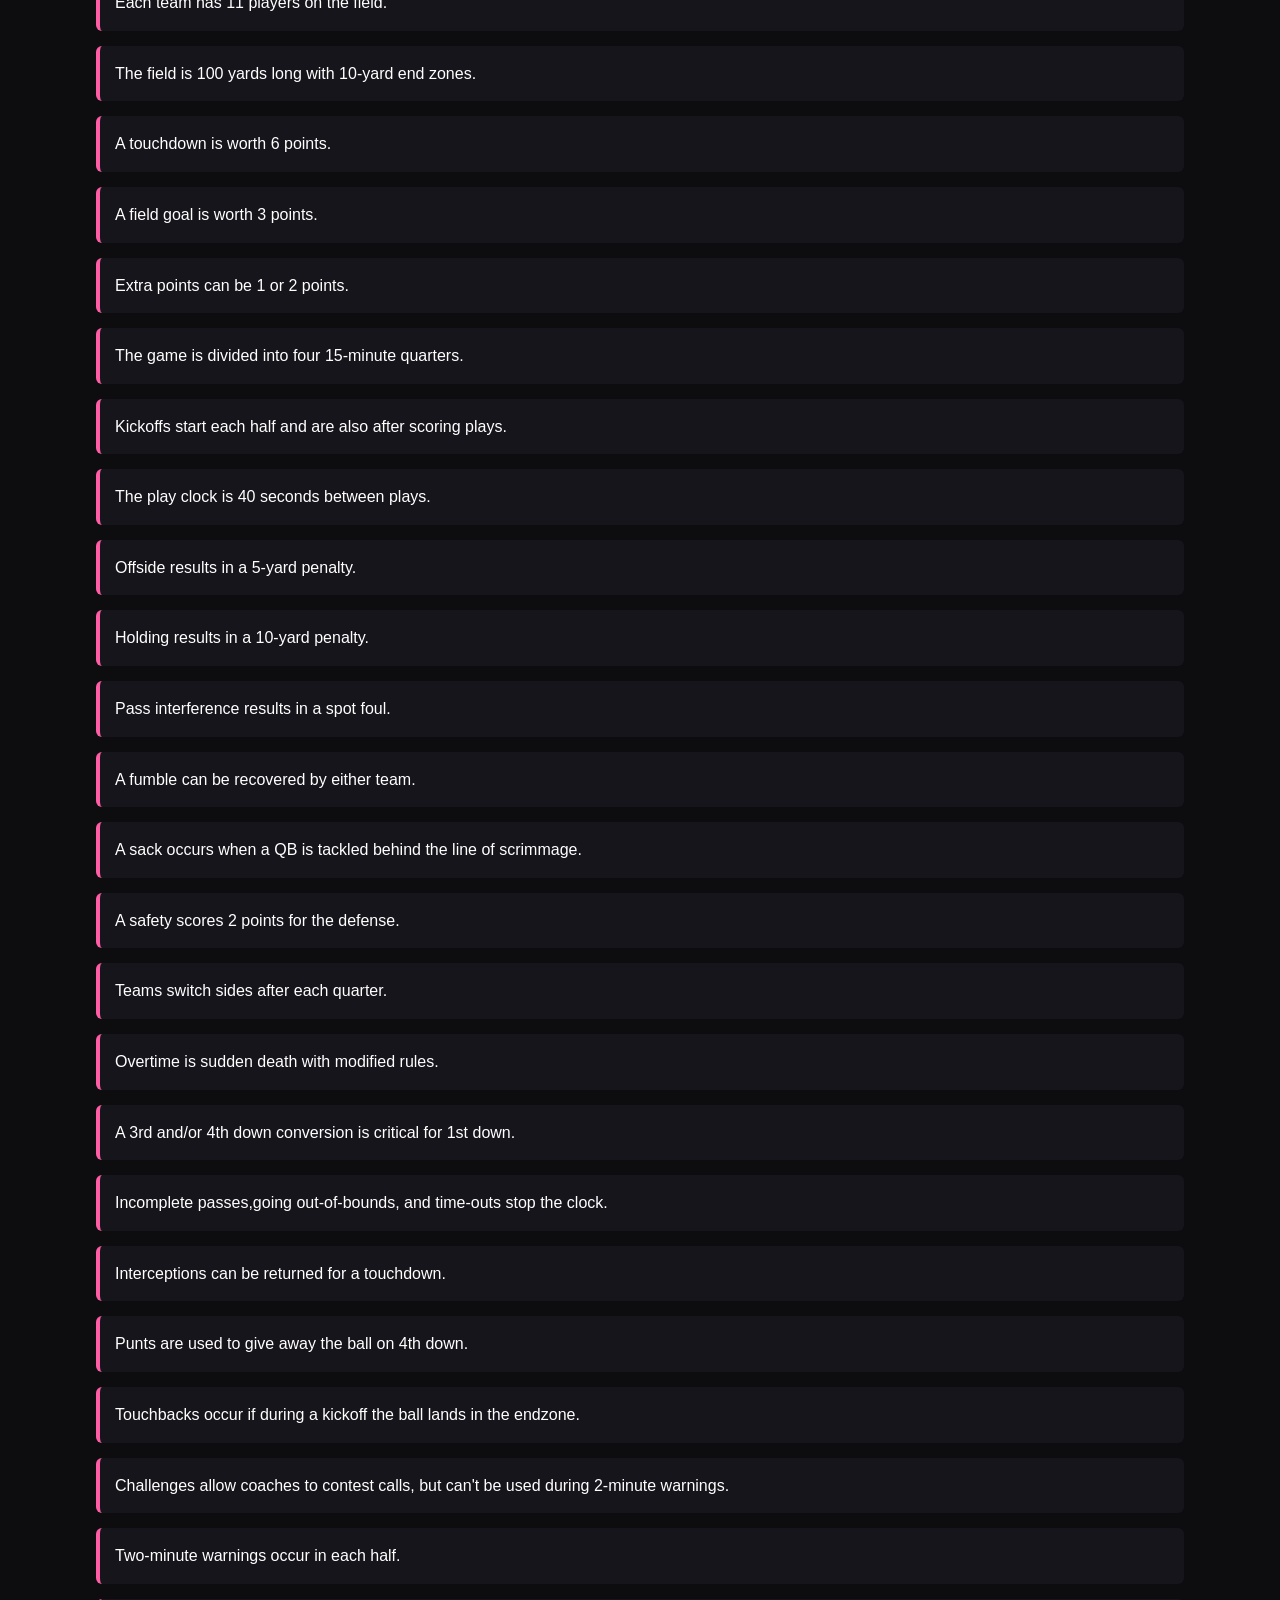
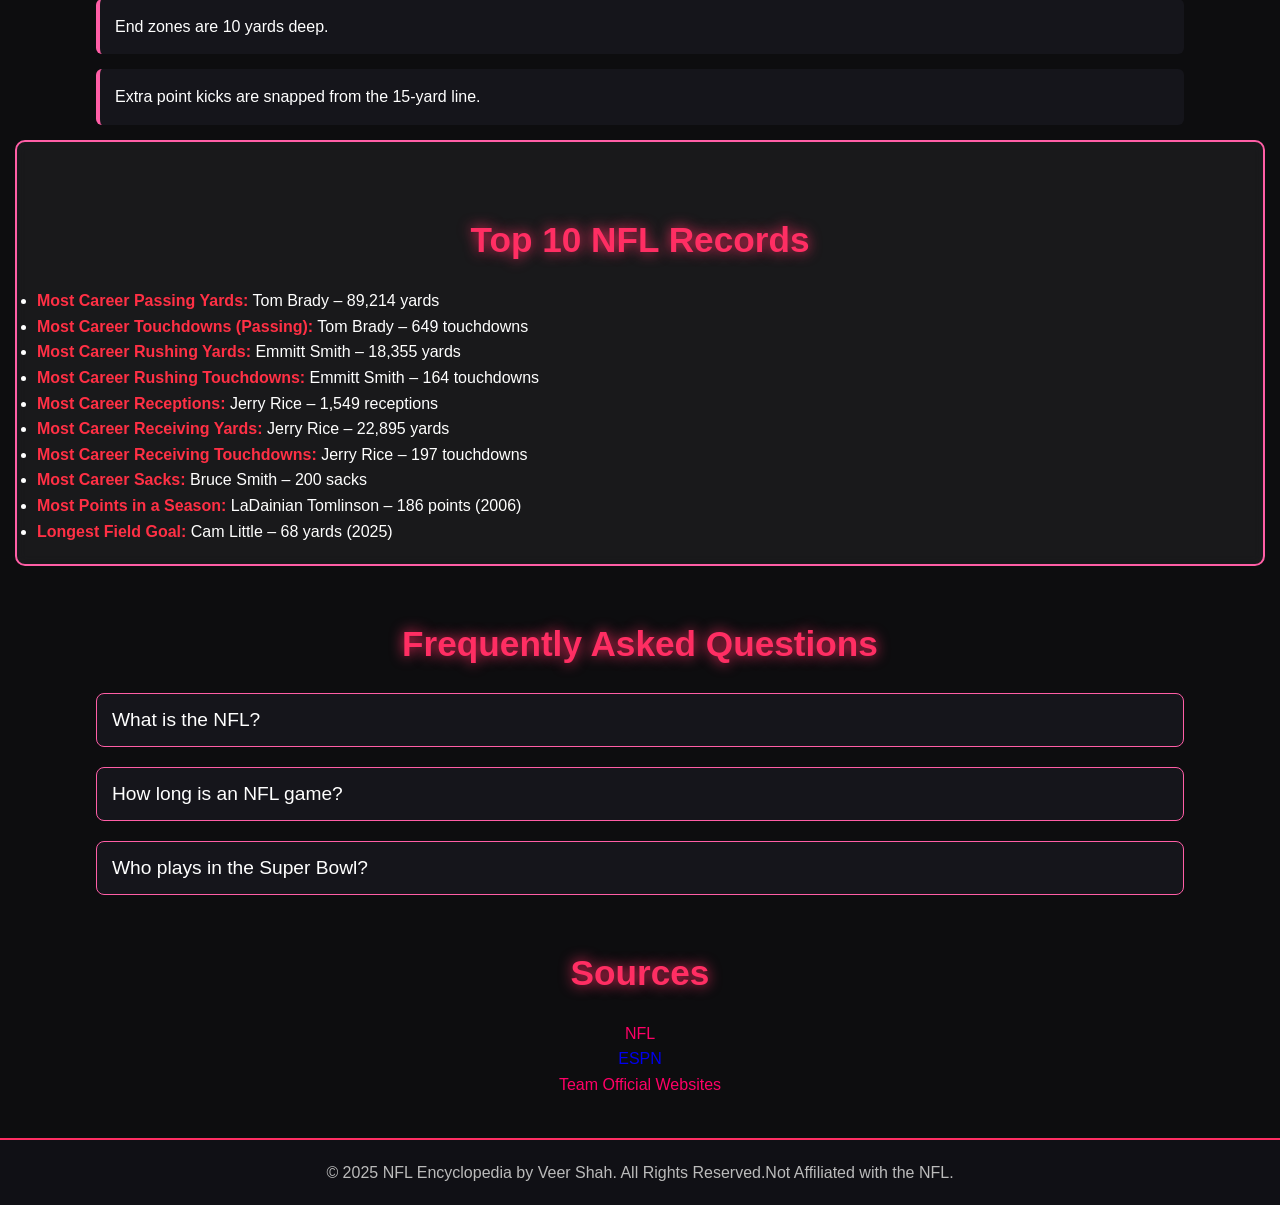
==== commit 5a90df01: "Add files via upload" ====
--- a/index.html
+++ b/index.html
@@ -144,7 +144,7 @@
 	</section>
 
 	<footer>
-		<p>&copy; 2025 NFL Encyclopedia by Veer Shah. All Rights Reserved.</p>
+		<p>&copy; 2025 NFL Encyclopedia by Veer Shah. All Rights Reserved.Not Affiliated with the NFL.</p>
 	</footer>
 
 	<script src="script.js"></script>
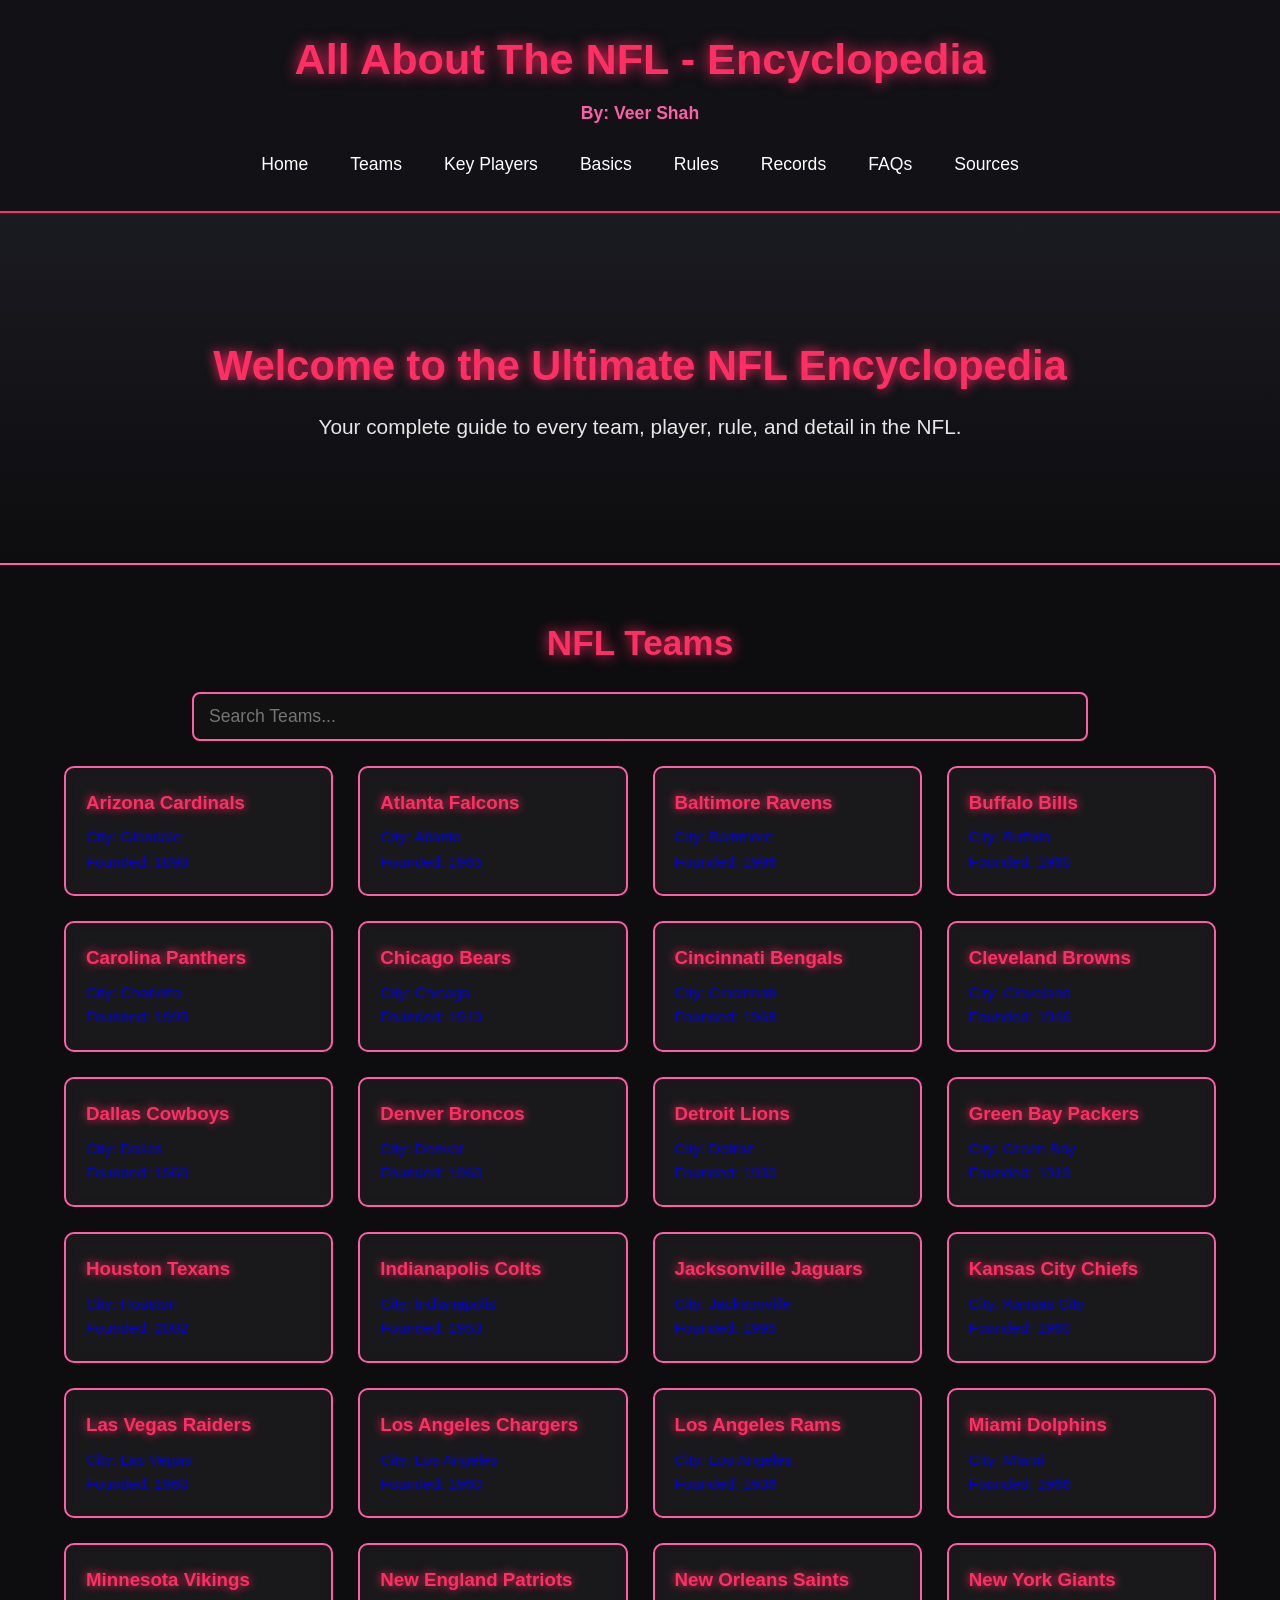
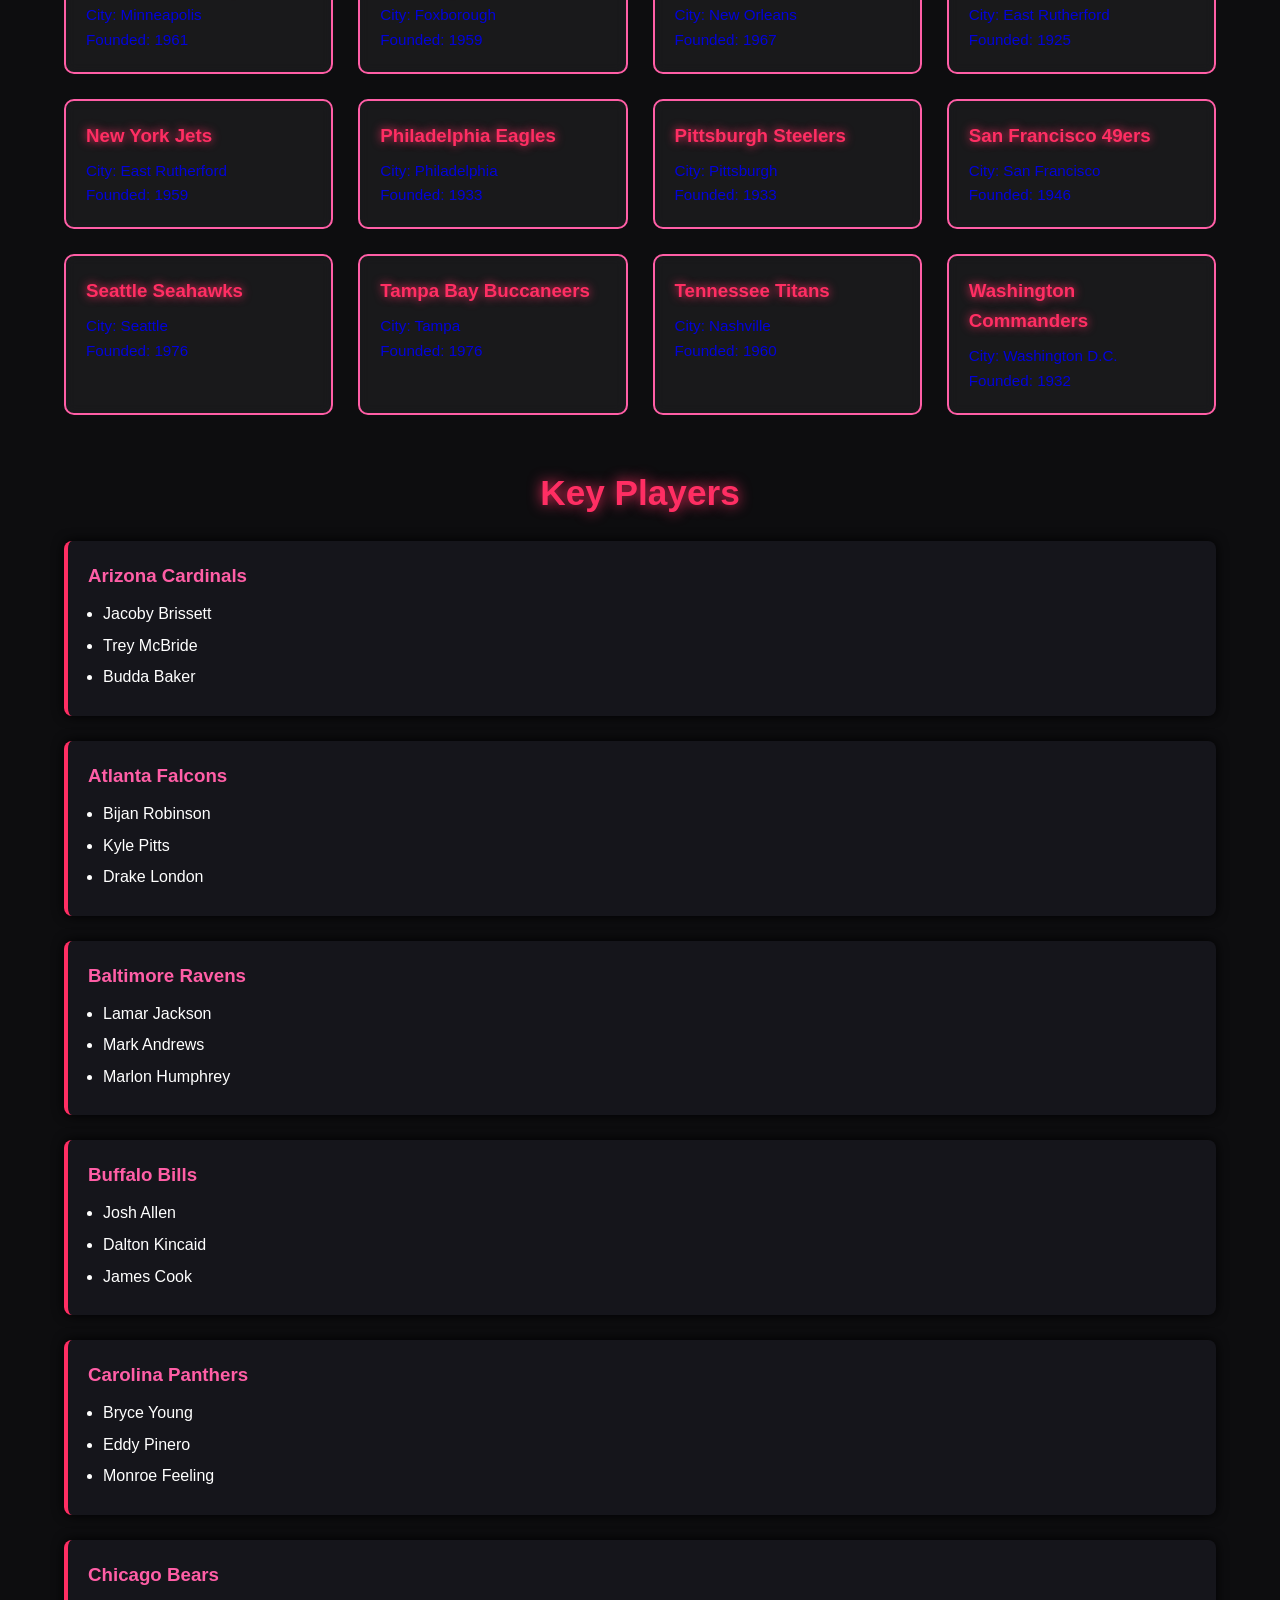
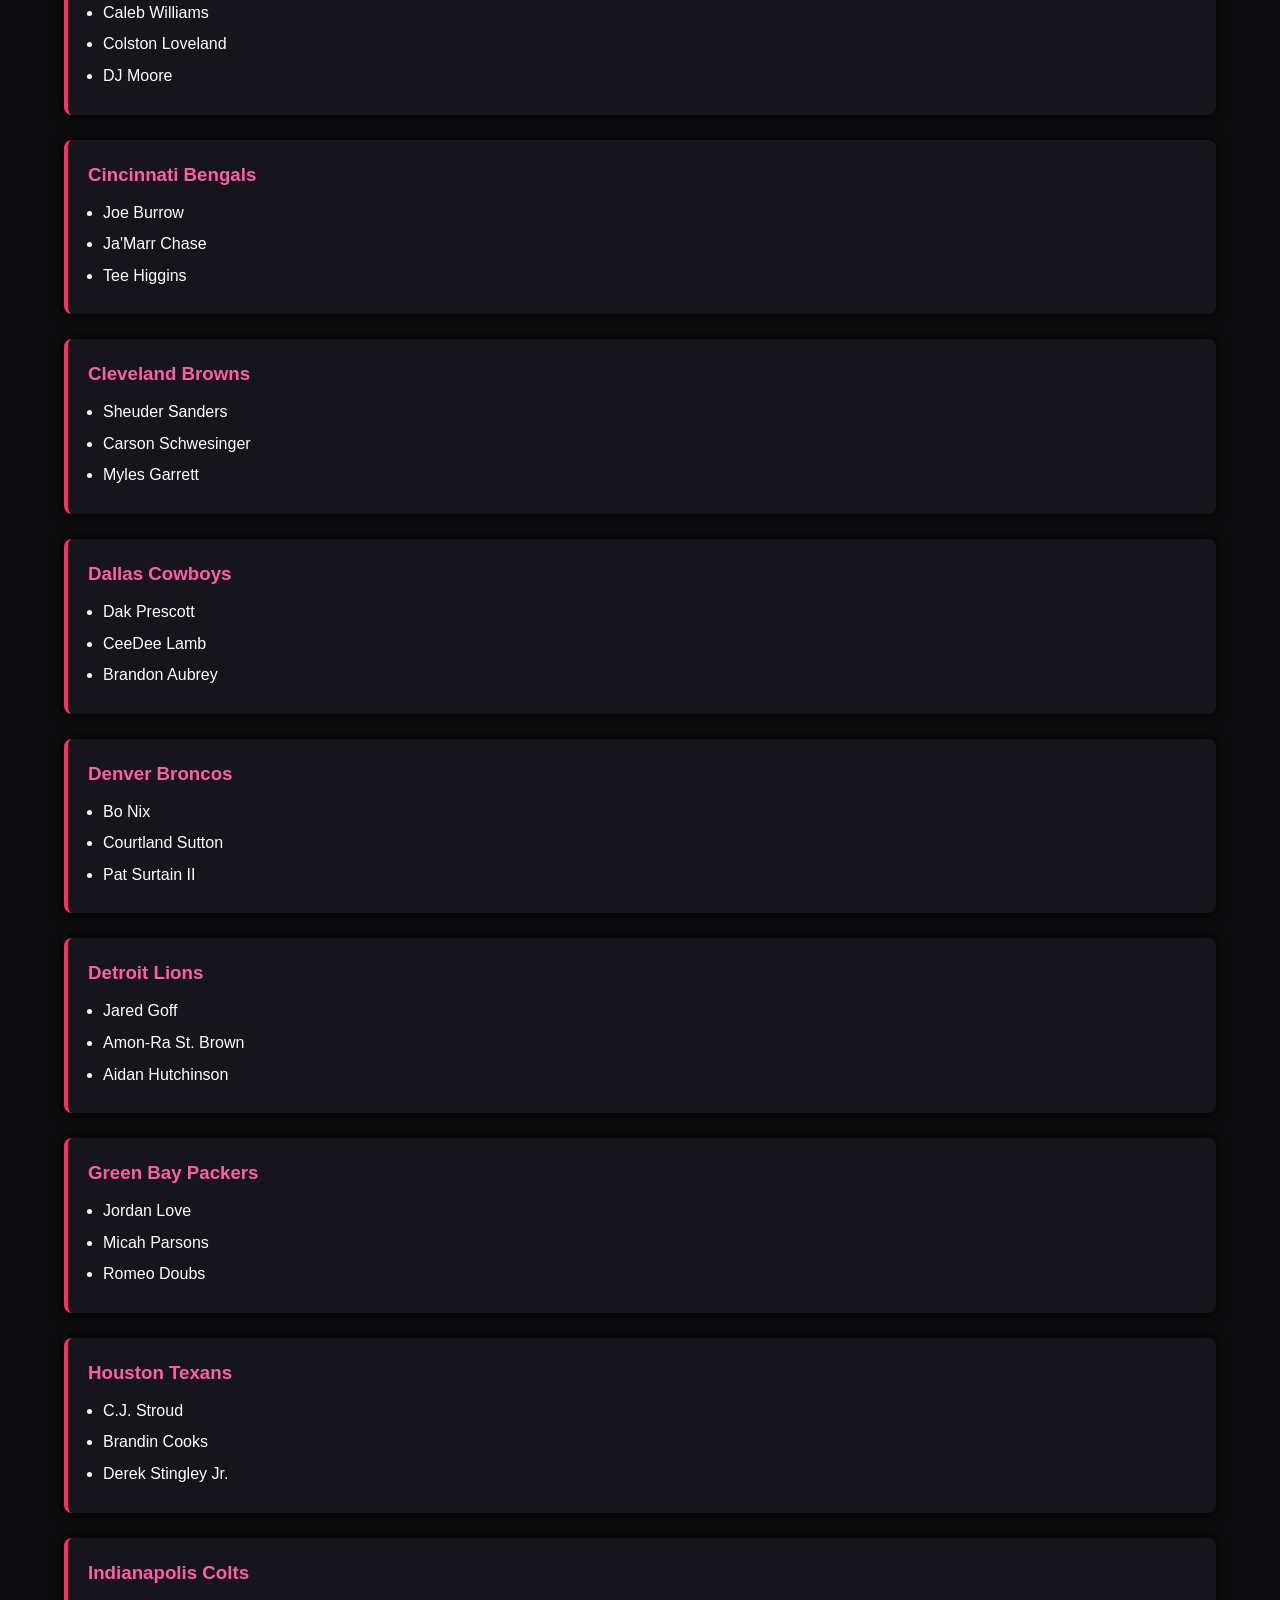
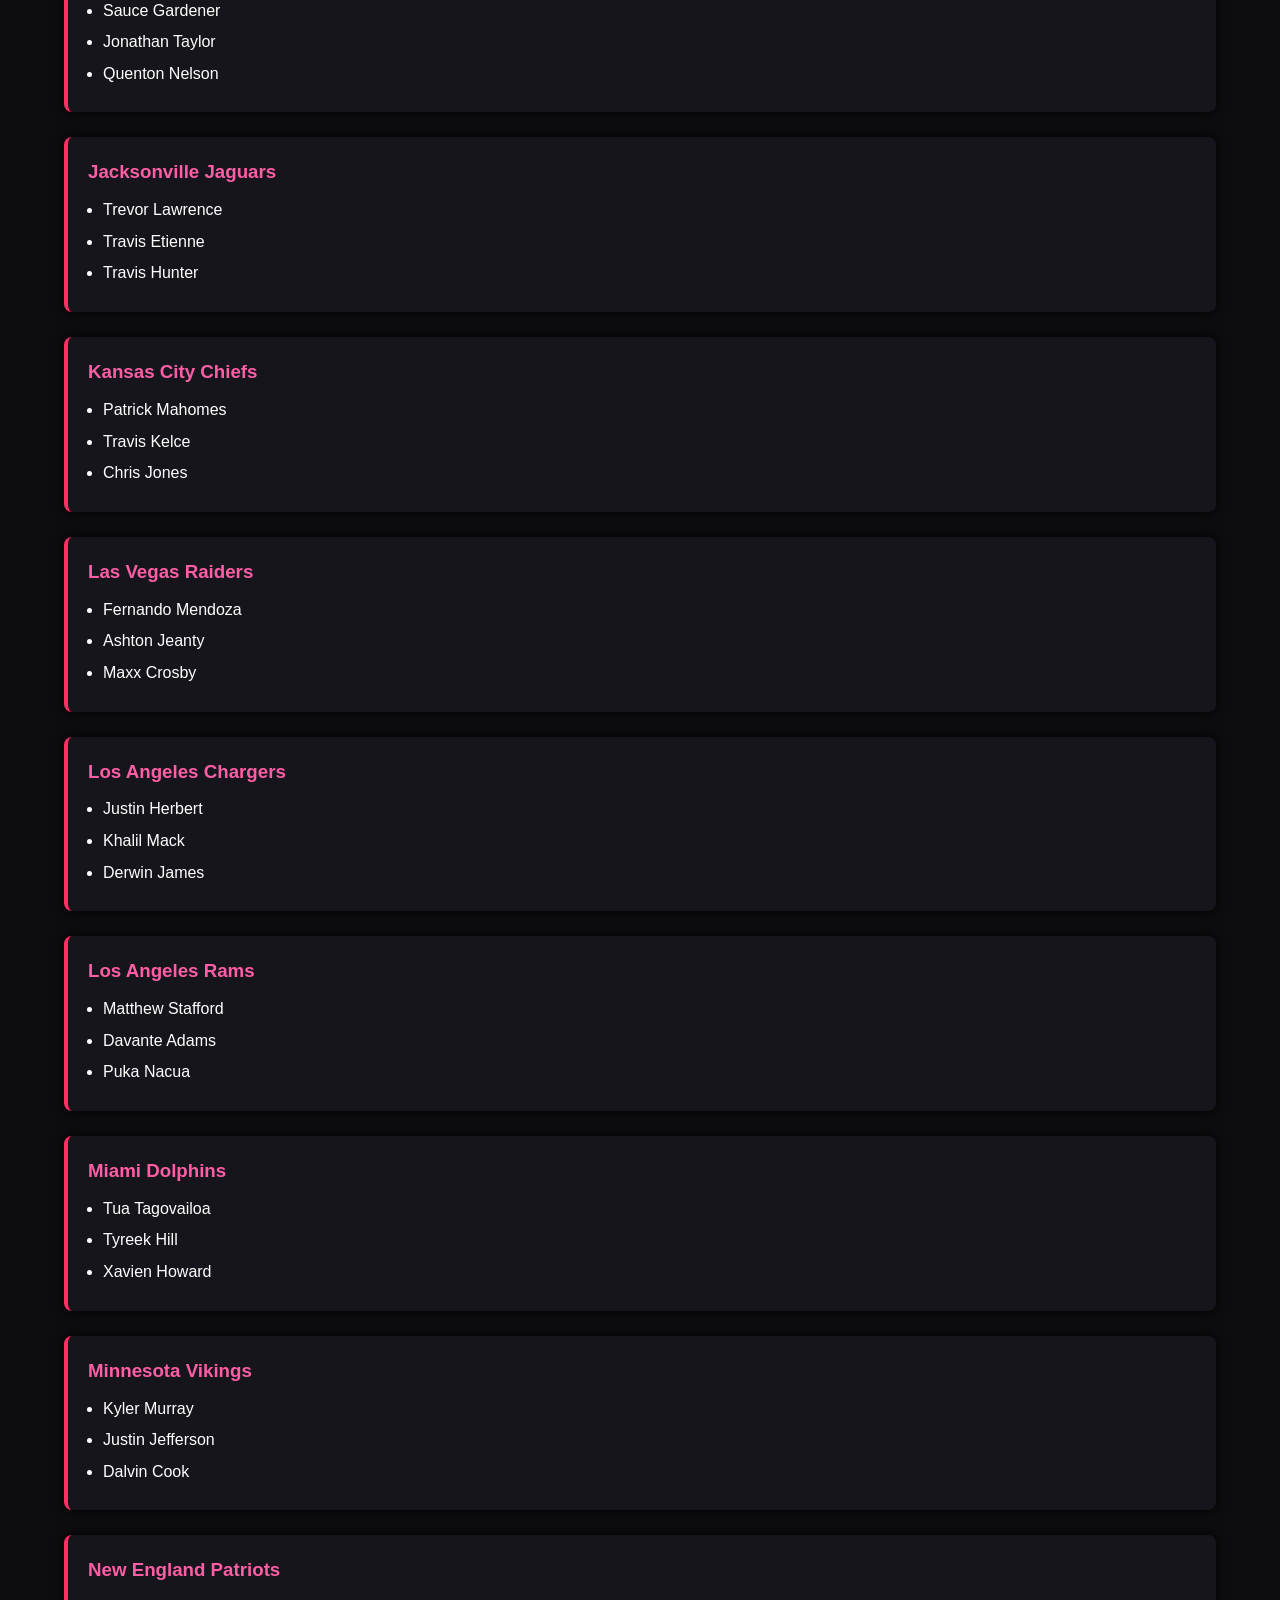
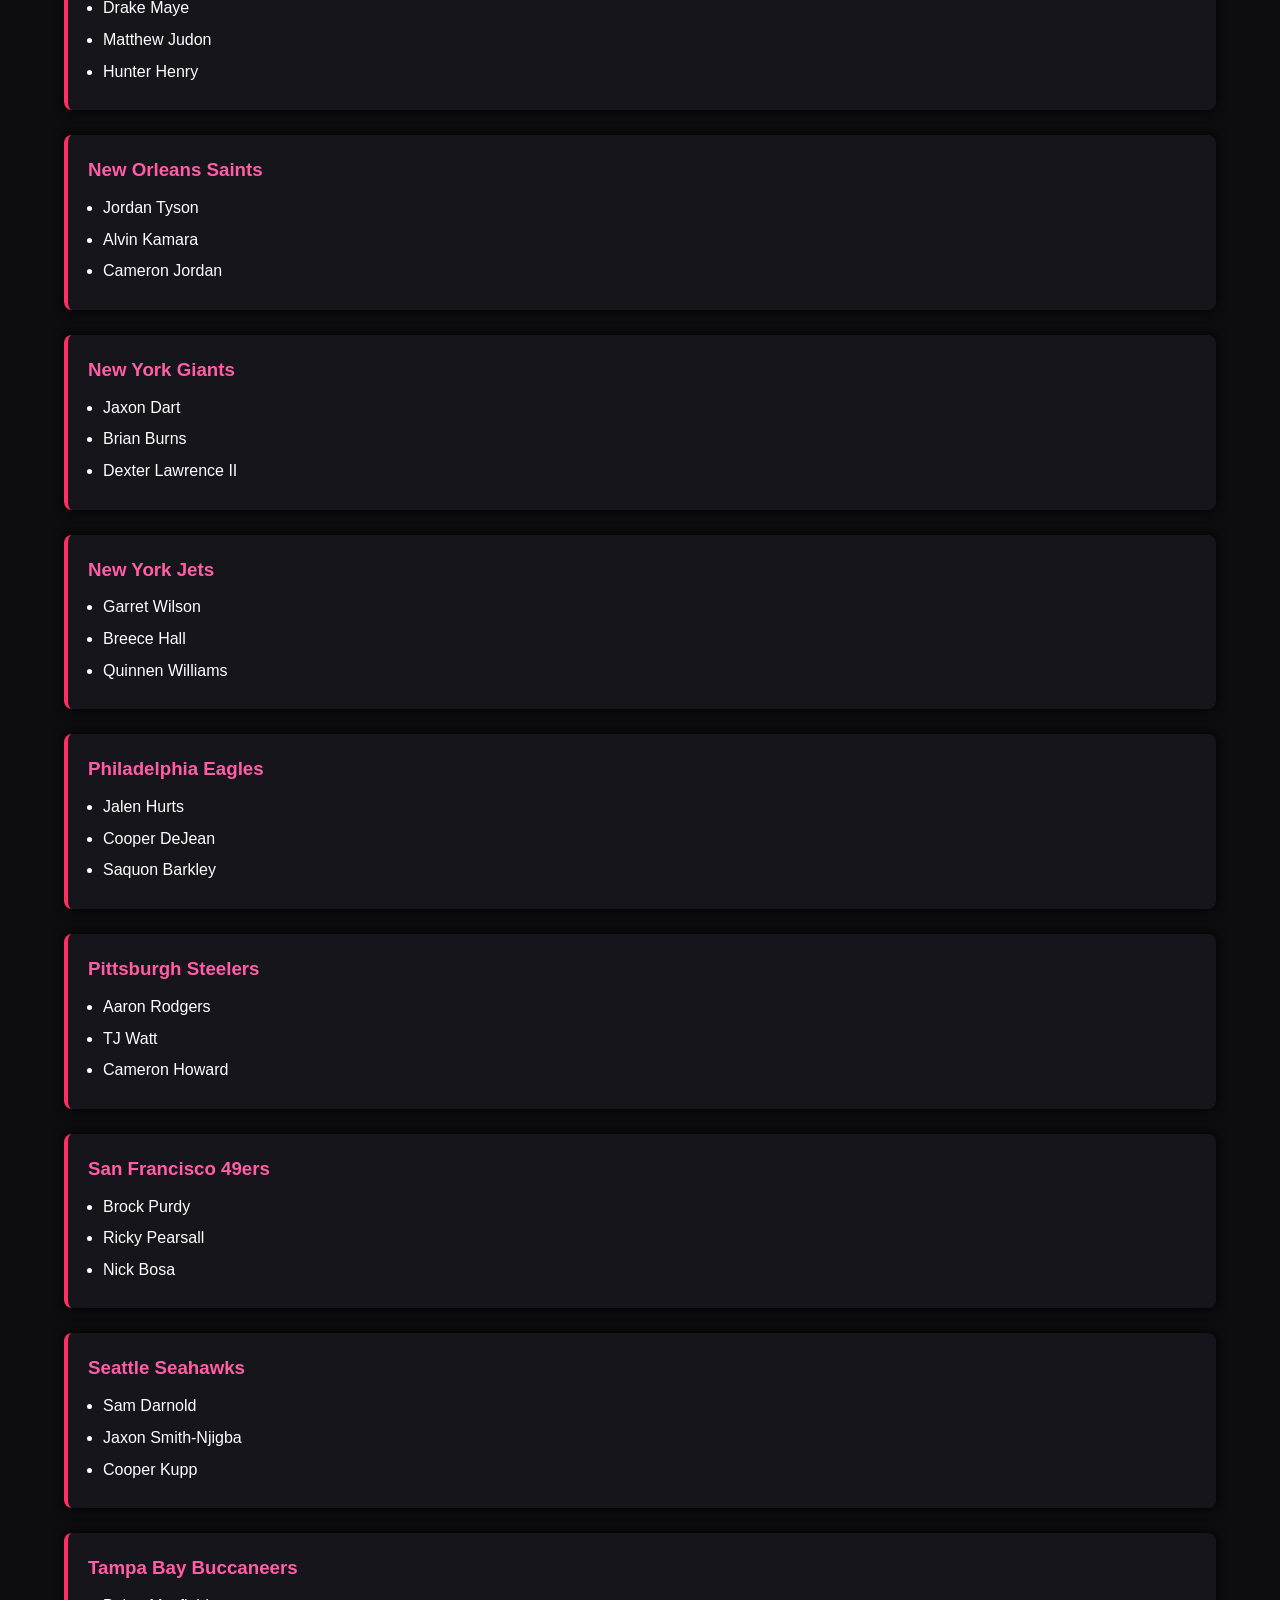
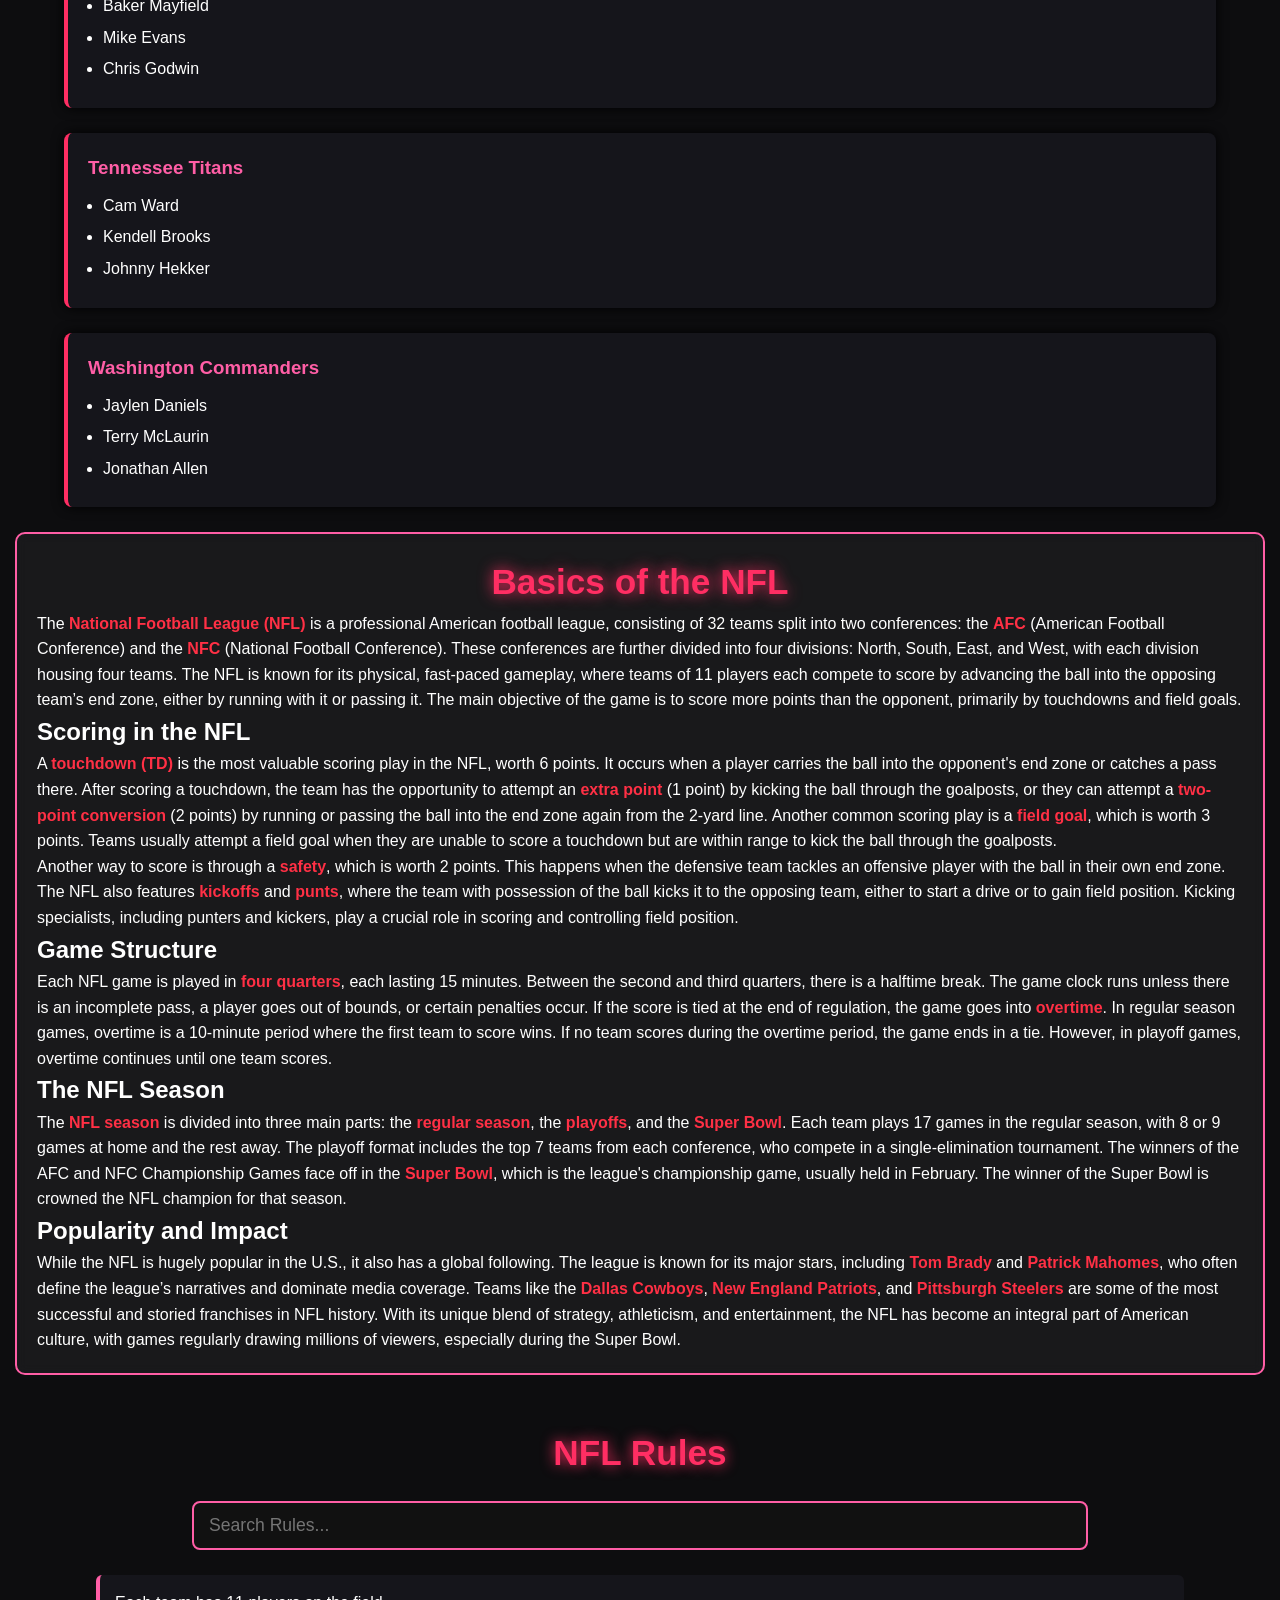
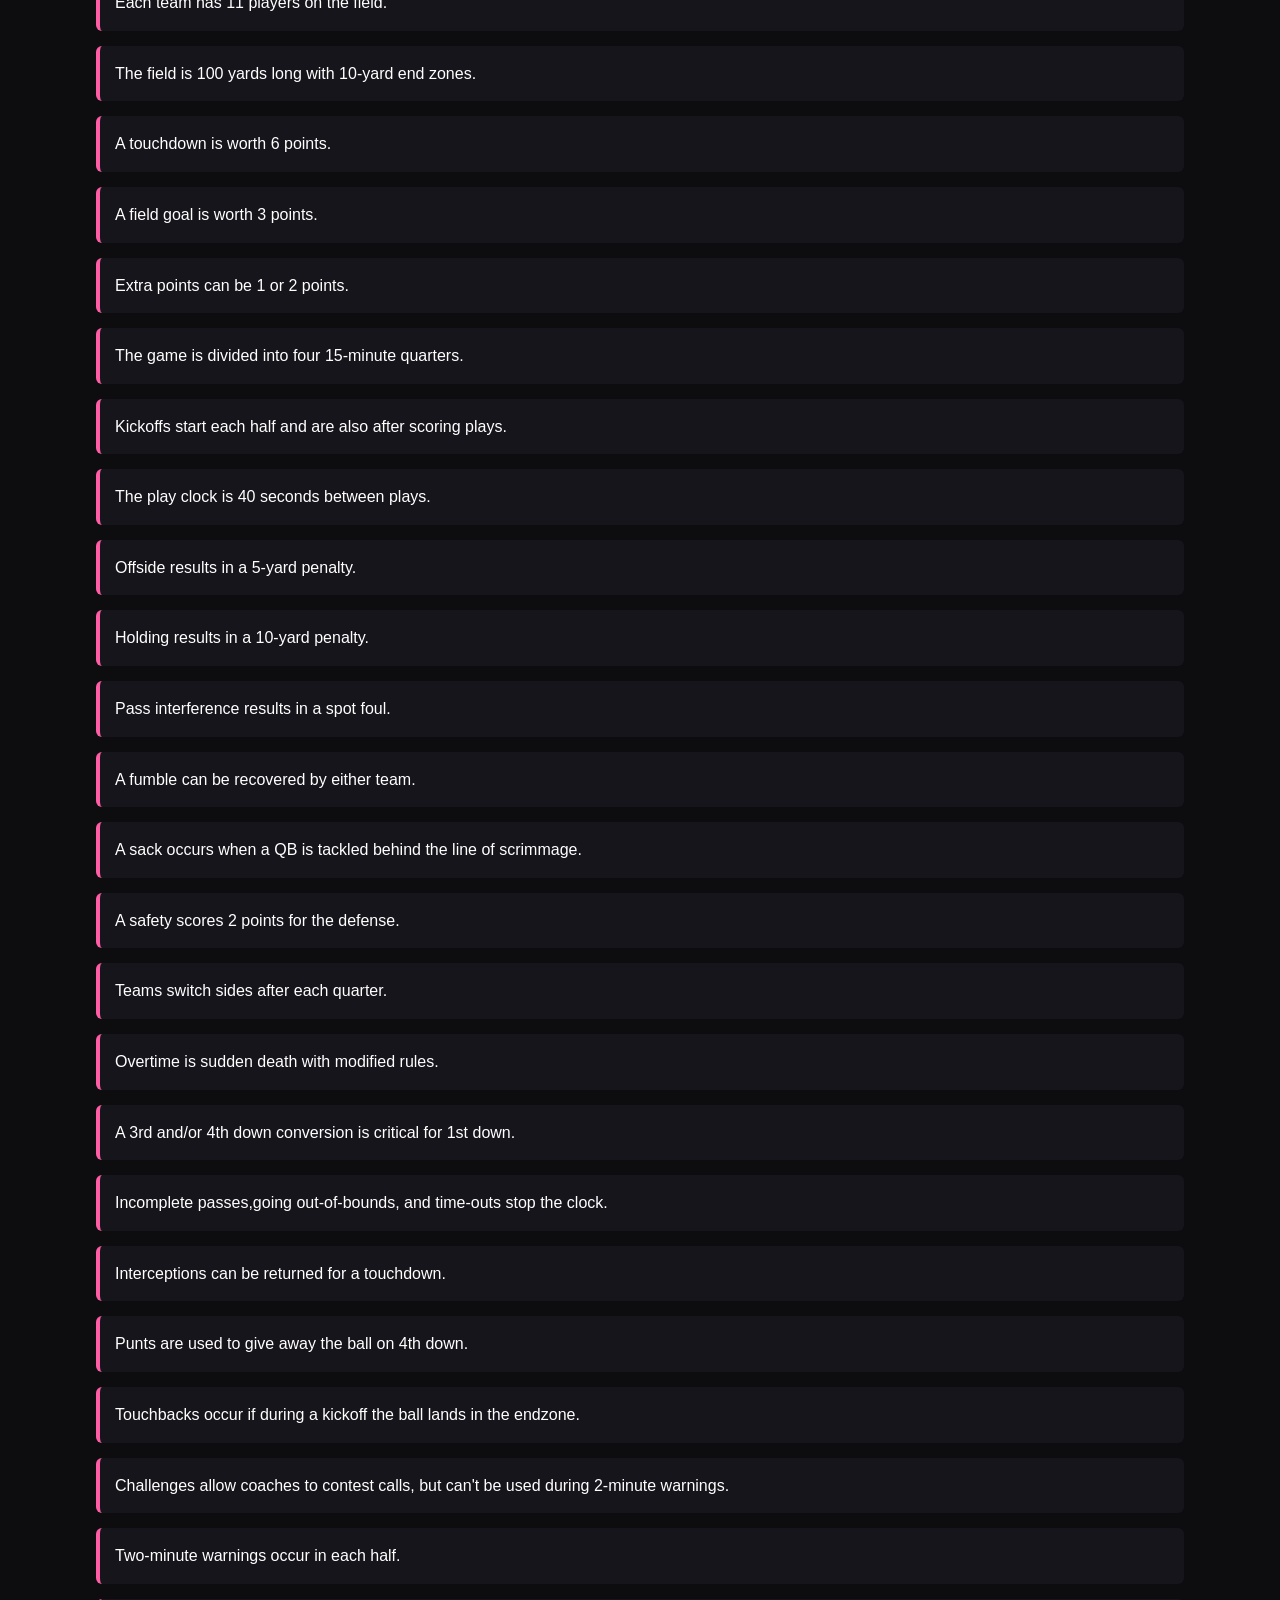
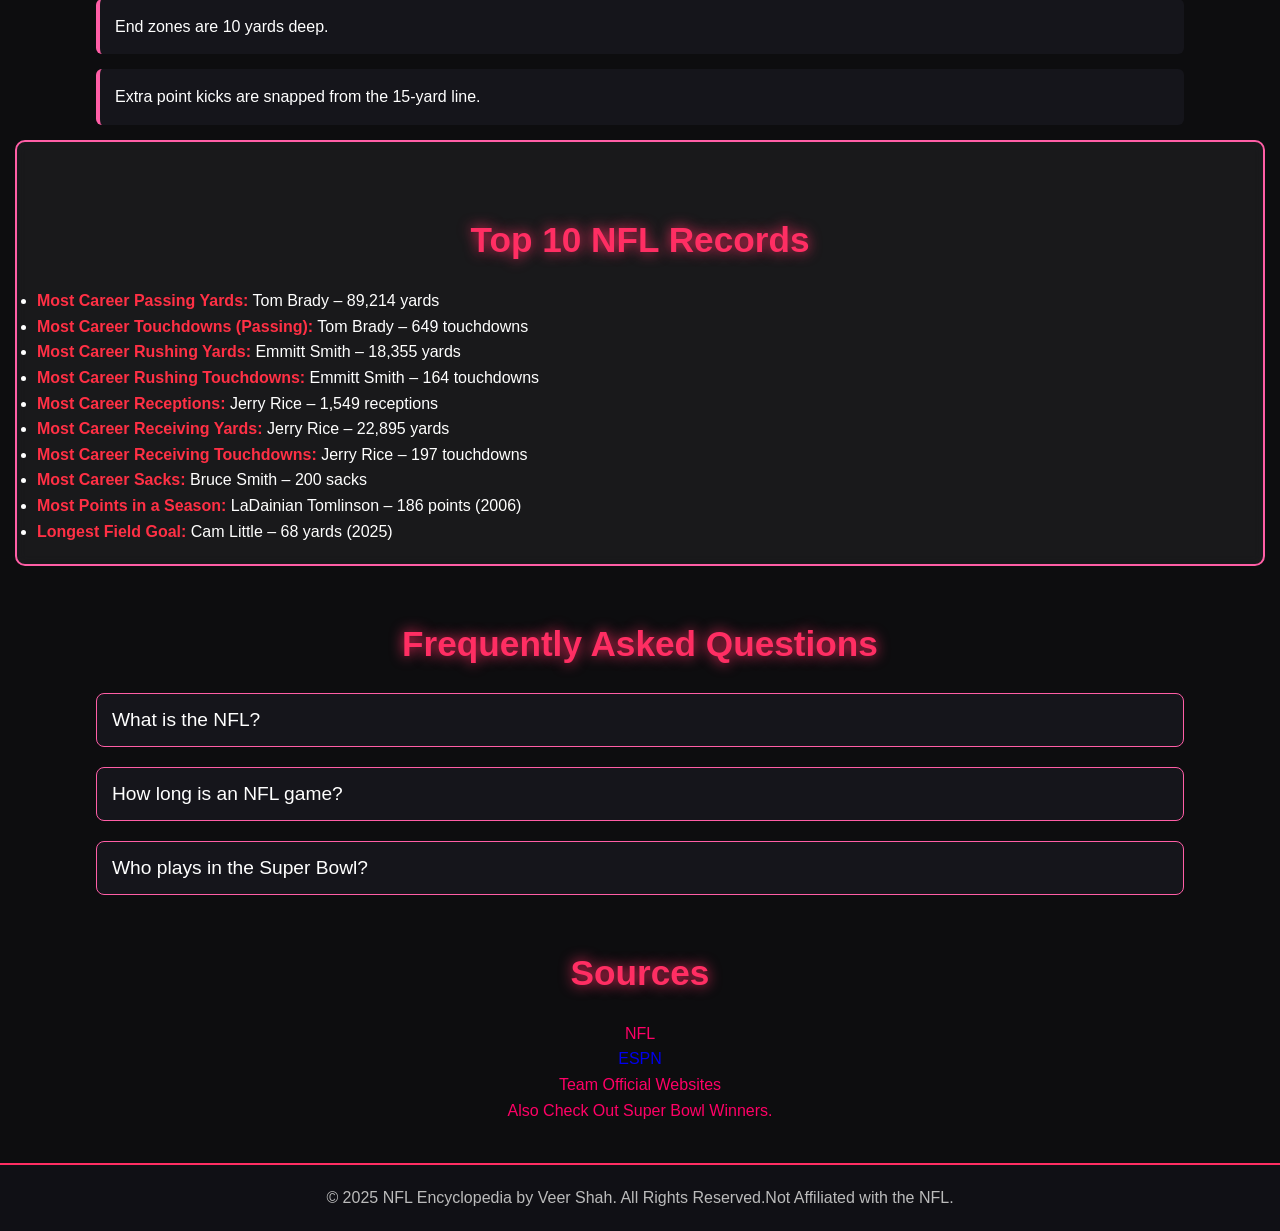
==== commit af145ab9: "Add files via upload" ====
--- a/index.html
+++ b/index.html
@@ -140,6 +140,11 @@
 			<a target="_blank" href="https://www.nfl.com/teams/">
 				<li class="s">Team Official Websites</li>
 			</a>
+
+			<a target="_blank" href="https://www.espn.com/nfl/superbowl/history/winners">
+				<li class="s">Also Check Out Super Bowl Winners.</li>
+			</a>
+
 		</ul>
 	</section>
 
